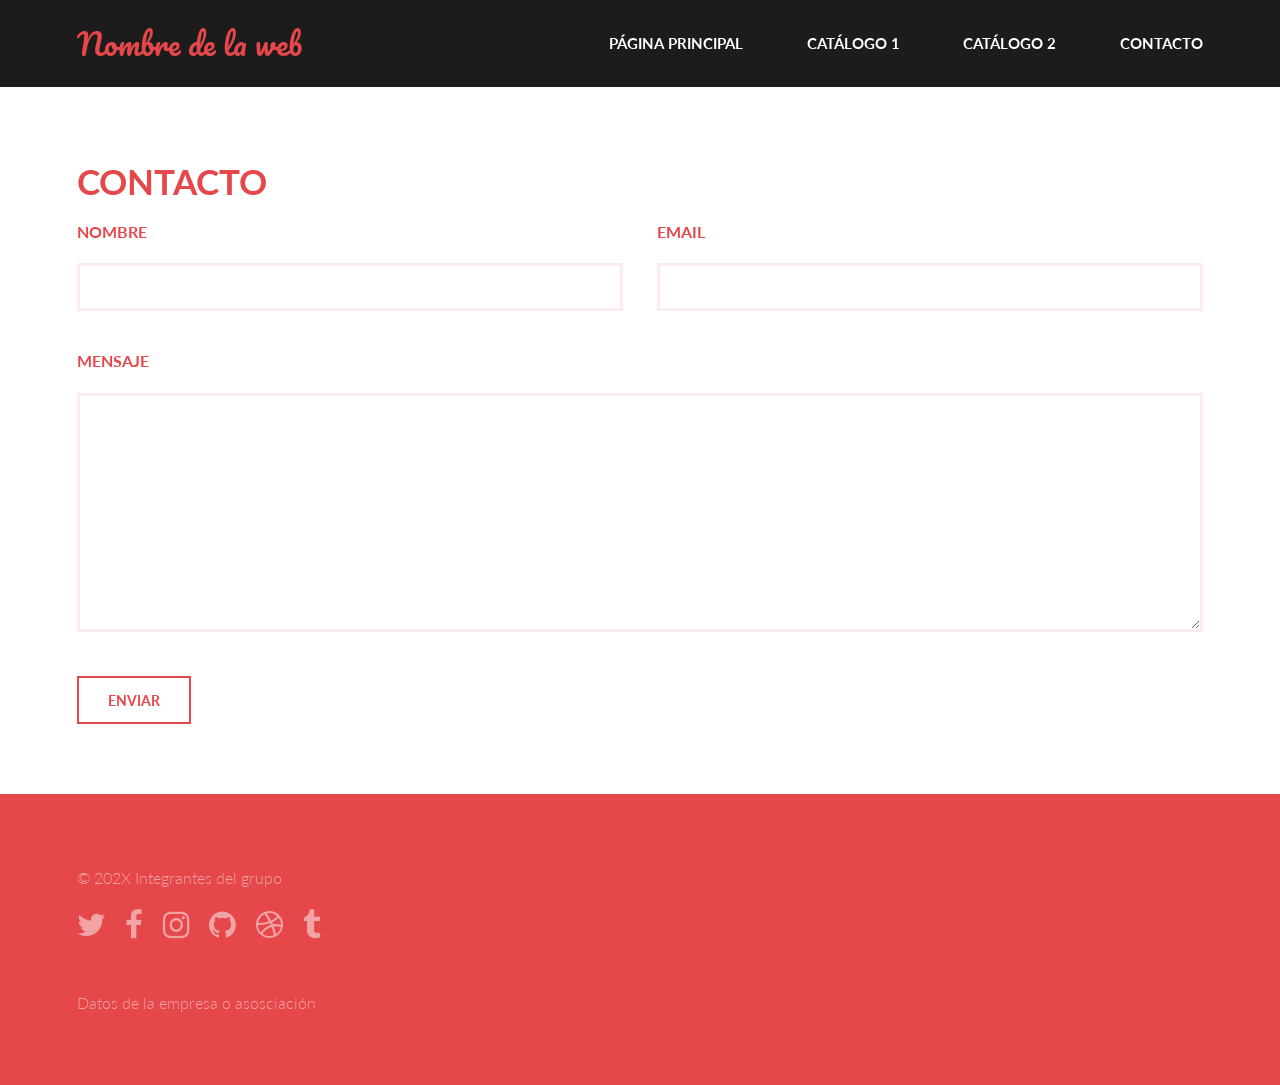
==== plantilla/web/contacto.html @ a1a3a69d "Estructura inicial del catálogo XML" ====
<!DOCTYPE HTML>
<!--
	Base de la plantilla creada por TEMPLATED y adapatada para la realización del
	Proyecto dirigido a la validación, formateo y transformación de documentos XML
-->
<html lang="es">
	<head>
		<title>UD6: Proyecto dirigido a la validación, formateo y transformación de documentos XML</title>
		<meta charset="utf-8" />
		<meta name="viewport" content="width=device-width, initial-scale=1, user-scalable=no" />
		<link rel="stylesheet" href="../assets/css/main.css" />
	</head>
	<body>

		<!-- Header -->
		<header id="header">
			<div class="inner">
				<a href="../index.html" class="logo">Nombre de la web</a>
				<nav id="nav">
					<a href="../index.html">Página Principal</a>
					<a href="catalogo_1.html">Catálogo 1</a>
					<a href="catalogo_2.html">Catálogo 2</a>
					<a href="#">Contacto</a>
				</nav>
			</div>
		</header>
		<a href="#menu" class="navPanelToggle"><span class="fa fa-bars"></span></a>

		<!-- Main -->
		<section id="main" >
			<div class="inner">
				<header>
					<h1>Contacto</h1>
				</header>
				<form method="post" action="#">
					<div class="field half first">
						<label for="name">Nombre</label>
						<input type="text" name="name" id="name" />
					</div>
					<div class="field half">
						<label for="email">Email</label>
						<input type="text" name="email" id="email" />
					</div>
					<div class="field">
						<label for="message">Mensaje</label>
						<textarea name="message" id="message" rows="6"></textarea>
					</div>
					<ul class="actions">
						<li><input type="submit" value="Enviar" class="alt" /></li>
					</ul>
				</form>
			</div>
		</section>

		<!-- Footer -->
		<footer id="footer">
			<div class="inner">
				<div class="copyright">
					&copy; 202X Integrantes del grupo
					<ul class="icons">
						<li><a href="#" class="icon fa-twitter"><span class="label">Twitter</span></a></li>
						<li><a href="#" class="icon fa-facebook"><span class="label">Facebook</span></a></li>
						<li><a href="#" class="icon fa-instagram"><span class="label">Instagram</span></a></li>
						<li><a href="#" class="icon fa-github"><span class="label">Github</span></a></li>
						<li><a href="#" class="icon fa-dribbble"><span class="label">Dribbble</span></a></li>
						<li><a href="#" class="icon fa-tumblr"><span class="label">Tumblr</span></a></li>
					</ul>
					Datos de la empresa o asosciación
				</div>
			</div>
		</footer>

		<!-- Scripts -->
		<script src="../assets/js/jquery.min.js"></script>
		<script src="../assets/js/skel.min.js"></script>
		<script src="../assets/js/util.js"></script>
		<script src="../assets/js/main.js"></script>

	</body>
</html>
---- plantilla/assets/css/main.css ----
@import url(font-awesome.min.css);
@import url("https://fonts.googleapis.com/css?family=Lato:300,400,700|Pacifico");

/*
	Introspect by TEMPLATED
	templated.co @templatedco
	Released for free under the Creative Commons Attribution 3.0 license (templated.co/license)
*/

/* Reset */

	html, body, div, span, applet, object, iframe, h1, h2, h3, h4, h5, h6, p, blockquote, pre, a, abbr, acronym, address, big, cite, code, del, dfn, em, img, ins, kbd, q, s, samp, small, strike, strong, sub, sup, tt, var, b, u, i, center, dl, dt, dd, ol, ul, li, fieldset, form, label, legend, table, caption, tbody, tfoot, thead, tr, th, td, article, aside, canvas, details, embed, figure, figcaption, footer, header, hgroup, menu, nav, output, ruby, section, summary, time, mark, audio, video {
		margin: 0;
		padding: 0;
		border: 0;
		font-size: 100%;
		font: inherit;
		vertical-align: baseline;
	}

	article, aside, details, figcaption, figure, footer, header, hgroup, menu, nav, section {
		display: block;
	}

	body {
		line-height: 1;
	}

	ol, ul {
		list-style: none;
	}

	blockquote, q {
		quotes: none;
	}

	blockquote:before, blockquote:after, q:before, q:after {
		content: '';
		content: none;
	}

	table {
		border-collapse: collapse;
		border-spacing: 0;
	}

	body {
		-webkit-text-size-adjust: none;
	}

/* Box Model */

	*, *:before, *:after {
		-moz-box-sizing: border-box;
		-webkit-box-sizing: border-box;
		box-sizing: border-box;
	}

/* Containers */

	.container {
		margin-left: auto;
		margin-right: auto;
	}

	.container.\31 25\25 {
		width: 100%;
		max-width: 100em;
		min-width: 80em;
	}

	.container.\37 5\25 {
		width: 60em;
	}

	.container.\35 0\25 {
		width: 40em;
	}

	.container.\32 5\25 {
		width: 20em;
	}

	.container {
		width: 80em;
	}

	@media screen and (max-width: 1680px) {

		.container.\31 25\25 {
			width: 100%;
			max-width: 100em;
			min-width: 80em;
		}

		.container.\37 5\25 {
			width: 60em;
		}

		.container.\35 0\25 {
			width: 40em;
		}

		.container.\32 5\25 {
			width: 20em;
		}

		.container {
			width: 80em;
		}

	}

	@media screen and (max-width: 1280px) {

		.container.\31 25\25 {
			width: 100%;
			max-width: 81.25em;
			min-width: 65em;
		}

		.container.\37 5\25 {
			width: 48.75em;
		}

		.container.\35 0\25 {
			width: 32.5em;
		}

		.container.\32 5\25 {
			width: 16.25em;
		}

		.container {
			width: 65em;
		}

	}

	@media screen and (max-width: 980px) {

		.container.\31 25\25 {
			width: 100%;
			max-width: 112.5%;
			min-width: 90%;
		}

		.container.\37 5\25 {
			width: 67.5%;
		}

		.container.\35 0\25 {
			width: 45%;
		}

		.container.\32 5\25 {
			width: 22.5%;
		}

		.container {
			width: 90%;
		}

	}

	@media screen and (max-width: 736px) {

		.container.\31 25\25 {
			width: 100%;
			max-width: 112.5%;
			min-width: 90%;
		}

		.container.\37 5\25 {
			width: 67.5%;
		}

		.container.\35 0\25 {
			width: 45%;
		}

		.container.\32 5\25 {
			width: 22.5%;
		}

		.container {
			width: 90% !important;
		}

	}

	@media screen and (max-width: 480px) {

		.container.\31 25\25 {
			width: 100%;
			max-width: 112.5%;
			min-width: 90%;
		}

		.container.\37 5\25 {
			width: 67.5%;
		}

		.container.\35 0\25 {
			width: 45%;
		}

		.container.\32 5\25 {
			width: 22.5%;
		}

		.container {
			width: 90% !important;
		}

	}

/* Grid */

	.row {
		border-bottom: solid 1px transparent;
		-moz-box-sizing: border-box;
		-webkit-box-sizing: border-box;
		box-sizing: border-box;
	}

	.row > * {
		float: left;
		-moz-box-sizing: border-box;
		-webkit-box-sizing: border-box;
		box-sizing: border-box;
	}

	.row:after, .row:before {
		content: '';
		display: block;
		clear: both;
		height: 0;
	}

	.row.uniform > * > :first-child {
		margin-top: 0;
	}

	.row.uniform > * > :last-child {
		margin-bottom: 0;
	}

	.row.\30 \25 > * {
		padding: 0 0 0 0em;
	}

	.row.\30 \25 {
		margin: 0 0 -1px 0em;
	}

	.row.uniform.\30 \25 > * {
		padding: 0em 0 0 0em;
	}

	.row.uniform.\30 \25 {
		margin: 0em 0 -1px 0em;
	}

	.row > * {
		padding: 0 0 0 2em;
	}

	.row {
		margin: 0 0 -1px -2em;
	}

	.row.uniform > * {
		padding: 2em 0 0 2em;
	}

	.row.uniform {
		margin: -2em 0 -1px -2em;
	}

	.row.\32 00\25 > * {
		padding: 0 0 0 4em;
	}

	.row.\32 00\25 {
		margin: 0 0 -1px -4em;
	}

	.row.uniform.\32 00\25 > * {
		padding: 4em 0 0 4em;
	}

	.row.uniform.\32 00\25 {
		margin: -4em 0 -1px -4em;
	}

	.row.\31 50\25 > * {
		padding: 0 0 0 3em;
	}

	.row.\31 50\25 {
		margin: 0 0 -1px -3em;
	}

	.row.uniform.\31 50\25 > * {
		padding: 3em 0 0 3em;
	}

	.row.uniform.\31 50\25 {
		margin: -3em 0 -1px -3em;
	}

	.row.\35 0\25 > * {
		padding: 0 0 0 1em;
	}

	.row.\35 0\25 {
		margin: 0 0 -1px -1em;
	}

	.row.uniform.\35 0\25 > * {
		padding: 1em 0 0 1em;
	}

	.row.uniform.\35 0\25 {
		margin: -1em 0 -1px -1em;
	}

	.row.\32 5\25 > * {
		padding: 0 0 0 0.5em;
	}

	.row.\32 5\25 {
		margin: 0 0 -1px -0.5em;
	}

	.row.uniform.\32 5\25 > * {
		padding: 0.5em 0 0 0.5em;
	}

	.row.uniform.\32 5\25 {
		margin: -0.5em 0 -1px -0.5em;
	}

	.\31 2u, .\31 2u\24 {
		width: 100%;
		clear: none;
		margin-left: 0;
	}

	.\31 1u, .\31 1u\24 {
		width: 91.6666666667%;
		clear: none;
		margin-left: 0;
	}

	.\31 0u, .\31 0u\24 {
		width: 83.3333333333%;
		clear: none;
		margin-left: 0;
	}

	.\39 u, .\39 u\24 {
		width: 75%;
		clear: none;
		margin-left: 0;
	}

	.\38 u, .\38 u\24 {
		width: 66.6666666667%;
		clear: none;
		margin-left: 0;
	}

	.\37 u, .\37 u\24 {
		width: 58.3333333333%;
		clear: none;
		margin-left: 0;
	}

	.\36 u, .\36 u\24 {
		width: 50%;
		clear: none;
		margin-left: 0;
	}

	.\35 u, .\35 u\24 {
		width: 41.6666666667%;
		clear: none;
		margin-left: 0;
	}

	.\34 u, .\34 u\24 {
		width: 33.3333333333%;
		clear: none;
		margin-left: 0;
	}

	.\33 u, .\33 u\24 {
		width: 25%;
		clear: none;
		margin-left: 0;
	}

	.\32 u, .\32 u\24 {
		width: 16.6666666667%;
		clear: none;
		margin-left: 0;
	}

	.\31 u, .\31 u\24 {
		width: 8.3333333333%;
		clear: none;
		margin-left: 0;
	}

	.\31 2u\24 + *,
	.\31 1u\24 + *,
	.\31 0u\24 + *,
	.\39 u\24 + *,
	.\38 u\24 + *,
	.\37 u\24 + *,
	.\36 u\24 + *,
	.\35 u\24 + *,
	.\34 u\24 + *,
	.\33 u\24 + *,
	.\32 u\24 + *,
	.\31 u\24 + * {
		clear: left;
	}

	.\-11u {
		margin-left: 91.66667%;
	}

	.\-10u {
		margin-left: 83.33333%;
	}

	.\-9u {
		margin-left: 75%;
	}

	.\-8u {
		margin-left: 66.66667%;
	}

	.\-7u {
		margin-left: 58.33333%;
	}

	.\-6u {
		margin-left: 50%;
	}

	.\-5u {
		margin-left: 41.66667%;
	}

	.\-4u {
		margin-left: 33.33333%;
	}

	.\-3u {
		margin-left: 25%;
	}

	.\-2u {
		margin-left: 16.66667%;
	}

	.\-1u {
		margin-left: 8.33333%;
	}

	@media screen and (max-width: 1680px) {

		.row > * {
			padding: 0 0 0 2em;
		}

		.row {
			margin: 0 0 -1px -2em;
		}

		.row.uniform > * {
			padding: 2em 0 0 2em;
		}

		.row.uniform {
			margin: -2em 0 -1px -2em;
		}

		.row.\32 00\25 > * {
			padding: 0 0 0 4em;
		}

		.row.\32 00\25 {
			margin: 0 0 -1px -4em;
		}

		.row.uniform.\32 00\25 > * {
			padding: 4em 0 0 4em;
		}

		.row.uniform.\32 00\25 {
			margin: -4em 0 -1px -4em;
		}

		.row.\31 50\25 > * {
			padding: 0 0 0 3em;
		}

		.row.\31 50\25 {
			margin: 0 0 -1px -3em;
		}

		.row.uniform.\31 50\25 > * {
			padding: 3em 0 0 3em;
		}

		.row.uniform.\31 50\25 {
			margin: -3em 0 -1px -3em;
		}

		.row.\35 0\25 > * {
			padding: 0 0 0 1em;
		}

		.row.\35 0\25 {
			margin: 0 0 -1px -1em;
		}

		.row.uniform.\35 0\25 > * {
			padding: 1em 0 0 1em;
		}

		.row.uniform.\35 0\25 {
			margin: -1em 0 -1px -1em;
		}

		.row.\32 5\25 > * {
			padding: 0 0 0 0.5em;
		}

		.row.\32 5\25 {
			margin: 0 0 -1px -0.5em;
		}

		.row.uniform.\32 5\25 > * {
			padding: 0.5em 0 0 0.5em;
		}

		.row.uniform.\32 5\25 {
			margin: -0.5em 0 -1px -0.5em;
		}

		.\31 2u\28xlarge\29, .\31 2u\24\28xlarge\29 {
			width: 100%;
			clear: none;
			margin-left: 0;
		}

		.\31 1u\28xlarge\29, .\31 1u\24\28xlarge\29 {
			width: 91.6666666667%;
			clear: none;
			margin-left: 0;
		}

		.\31 0u\28xlarge\29, .\31 0u\24\28xlarge\29 {
			width: 83.3333333333%;
			clear: none;
			margin-left: 0;
		}

		.\39 u\28xlarge\29, .\39 u\24\28xlarge\29 {
			width: 75%;
			clear: none;
			margin-left: 0;
		}

		.\38 u\28xlarge\29, .\38 u\24\28xlarge\29 {
			width: 66.6666666667%;
			clear: none;
			margin-left: 0;
		}

		.\37 u\28xlarge\29, .\37 u\24\28xlarge\29 {
			width: 58.3333333333%;
			clear: none;
			margin-left: 0;
		}

		.\36 u\28xlarge\29, .\36 u\24\28xlarge\29 {
			width: 50%;
			clear: none;
			margin-left: 0;
		}

		.\35 u\28xlarge\29, .\35 u\24\28xlarge\29 {
			width: 41.6666666667%;
			clear: none;
			margin-left: 0;
		}

		.\34 u\28xlarge\29, .\34 u\24\28xlarge\29 {
			width: 33.3333333333%;
			clear: none;
			margin-left: 0;
		}

		.\33 u\28xlarge\29, .\33 u\24\28xlarge\29 {
			width: 25%;
			clear: none;
			margin-left: 0;
		}

		.\32 u\28xlarge\29, .\32 u\24\28xlarge\29 {
			width: 16.6666666667%;
			clear: none;
			margin-left: 0;
		}

		.\31 u\28xlarge\29, .\31 u\24\28xlarge\29 {
			width: 8.3333333333%;
			clear: none;
			margin-left: 0;
		}

		.\31 2u\24\28xlarge\29 + *,
		.\31 1u\24\28xlarge\29 + *,
		.\31 0u\24\28xlarge\29 + *,
		.\39 u\24\28xlarge\29 + *,
		.\38 u\24\28xlarge\29 + *,
		.\37 u\24\28xlarge\29 + *,
		.\36 u\24\28xlarge\29 + *,
		.\35 u\24\28xlarge\29 + *,
		.\34 u\24\28xlarge\29 + *,
		.\33 u\24\28xlarge\29 + *,
		.\32 u\24\28xlarge\29 + *,
		.\31 u\24\28xlarge\29 + * {
			clear: left;
		}

		.\-11u\28xlarge\29 {
			margin-left: 91.66667%;
		}

		.\-10u\28xlarge\29 {
			margin-left: 83.33333%;
		}

		.\-9u\28xlarge\29 {
			margin-left: 75%;
		}

		.\-8u\28xlarge\29 {
			margin-left: 66.66667%;
		}

		.\-7u\28xlarge\29 {
			margin-left: 58.33333%;
		}

		.\-6u\28xlarge\29 {
			margin-left: 50%;
		}

		.\-5u\28xlarge\29 {
			margin-left: 41.66667%;
		}

		.\-4u\28xlarge\29 {
			margin-left: 33.33333%;
		}

		.\-3u\28xlarge\29 {
			margin-left: 25%;
		}

		.\-2u\28xlarge\29 {
			margin-left: 16.66667%;
		}

		.\-1u\28xlarge\29 {
			margin-left: 8.33333%;
		}

	}

	@media screen and (max-width: 1280px) {

		.row > * {
			padding: 0 0 0 1.5em;
		}

		.row {
			margin: 0 0 -1px -1.5em;
		}

		.row.uniform > * {
			padding: 1.5em 0 0 1.5em;
		}

		.row.uniform {
			margin: -1.5em 0 -1px -1.5em;
		}

		.row.\32 00\25 > * {
			padding: 0 0 0 3em;
		}

		.row.\32 00\25 {
			margin: 0 0 -1px -3em;
		}

		.row.uniform.\32 00\25 > * {
			padding: 3em 0 0 3em;
		}

		.row.uniform.\32 00\25 {
			margin: -3em 0 -1px -3em;
		}

		.row.\31 50\25 > * {
			padding: 0 0 0 2.25em;
		}

		.row.\31 50\25 {
			margin: 0 0 -1px -2.25em;
		}

		.row.uniform.\31 50\25 > * {
			padding: 2.25em 0 0 2.25em;
		}

		.row.uniform.\31 50\25 {
			margin: -2.25em 0 -1px -2.25em;
		}

		.row.\35 0\25 > * {
			padding: 0 0 0 0.75em;
		}

		.row.\35 0\25 {
			margin: 0 0 -1px -0.75em;
		}

		.row.uniform.\35 0\25 > * {
			padding: 0.75em 0 0 0.75em;
		}

		.row.uniform.\35 0\25 {
			margin: -0.75em 0 -1px -0.75em;
		}

		.row.\32 5\25 > * {
			padding: 0 0 0 0.375em;
		}

		.row.\32 5\25 {
			margin: 0 0 -1px -0.375em;
		}

		.row.uniform.\32 5\25 > * {
			padding: 0.375em 0 0 0.375em;
		}

		.row.uniform.\32 5\25 {
			margin: -0.375em 0 -1px -0.375em;
		}

		.\31 2u\28large\29, .\31 2u\24\28large\29 {
			width: 100%;
			clear: none;
			margin-left: 0;
		}

		.\31 1u\28large\29, .\31 1u\24\28large\29 {
			width: 91.6666666667%;
			clear: none;
			margin-left: 0;
		}

		.\31 0u\28large\29, .\31 0u\24\28large\29 {
			width: 83.3333333333%;
			clear: none;
			margin-left: 0;
		}

		.\39 u\28large\29, .\39 u\24\28large\29 {
			width: 75%;
			clear: none;
			margin-left: 0;
		}

		.\38 u\28large\29, .\38 u\24\28large\29 {
			width: 66.6666666667%;
			clear: none;
			margin-left: 0;
		}

		.\37 u\28large\29, .\37 u\24\28large\29 {
			width: 58.3333333333%;
			clear: none;
			margin-left: 0;
		}

		.\36 u\28large\29, .\36 u\24\28large\29 {
			width: 50%;
			clear: none;
			margin-left: 0;
		}

		.\35 u\28large\29, .\35 u\24\28large\29 {
			width: 41.6666666667%;
			clear: none;
			margin-left: 0;
		}

		.\34 u\28large\29, .\34 u\24\28large\29 {
			width: 33.3333333333%;
			clear: none;
			margin-left: 0;
		}

		.\33 u\28large\29, .\33 u\24\28large\29 {
			width: 25%;
			clear: none;
			margin-left: 0;
		}

		.\32 u\28large\29, .\32 u\24\28large\29 {
			width: 16.6666666667%;
			clear: none;
			margin-left: 0;
		}

		.\31 u\28large\29, .\31 u\24\28large\29 {
			width: 8.3333333333%;
			clear: none;
			margin-left: 0;
		}

		.\31 2u\24\28large\29 + *,
		.\31 1u\24\28large\29 + *,
		.\31 0u\24\28large\29 + *,
		.\39 u\24\28large\29 + *,
		.\38 u\24\28large\29 + *,
		.\37 u\24\28large\29 + *,
		.\36 u\24\28large\29 + *,
		.\35 u\24\28large\29 + *,
		.\34 u\24\28large\29 + *,
		.\33 u\24\28large\29 + *,
		.\32 u\24\28large\29 + *,
		.\31 u\24\28large\29 + * {
			clear: left;
		}

		.\-11u\28large\29 {
			margin-left: 91.66667%;
		}

		.\-10u\28large\29 {
			margin-left: 83.33333%;
		}

		.\-9u\28large\29 {
			margin-left: 75%;
		}

		.\-8u\28large\29 {
			margin-left: 66.66667%;
		}

		.\-7u\28large\29 {
			margin-left: 58.33333%;
		}

		.\-6u\28large\29 {
			margin-left: 50%;
		}

		.\-5u\28large\29 {
			margin-left: 41.66667%;
		}

		.\-4u\28large\29 {
			margin-left: 33.33333%;
		}

		.\-3u\28large\29 {
			margin-left: 25%;
		}

		.\-2u\28large\29 {
			margin-left: 16.66667%;
		}

		.\-1u\28large\29 {
			margin-left: 8.33333%;
		}

	}

	@media screen and (max-width: 980px) {

		.row > * {
			padding: 0 0 0 1.5em;
		}

		.row {
			margin: 0 0 -1px -1.5em;
		}

		.row.uniform > * {
			padding: 1.5em 0 0 1.5em;
		}

		.row.uniform {
			margin: -1.5em 0 -1px -1.5em;
		}

		.row.\32 00\25 > * {
			padding: 0 0 0 3em;
		}

		.row.\32 00\25 {
			margin: 0 0 -1px -3em;
		}

		.row.uniform.\32 00\25 > * {
			padding: 3em 0 0 3em;
		}

		.row.uniform.\32 00\25 {
			margin: -3em 0 -1px -3em;
		}

		.row.\31 50\25 > * {
			padding: 0 0 0 2.25em;
		}

		.row.\31 50\25 {
			margin: 0 0 -1px -2.25em;
		}

		.row.uniform.\31 50\25 > * {
			padding: 2.25em 0 0 2.25em;
		}

		.row.uniform.\31 50\25 {
			margin: -2.25em 0 -1px -2.25em;
		}

		.row.\35 0\25 > * {
			padding: 0 0 0 0.75em;
		}

		.row.\35 0\25 {
			margin: 0 0 -1px -0.75em;
		}

		.row.uniform.\35 0\25 > * {
			padding: 0.75em 0 0 0.75em;
		}

		.row.uniform.\35 0\25 {
			margin: -0.75em 0 -1px -0.75em;
		}

		.row.\32 5\25 > * {
			padding: 0 0 0 0.375em;
		}

		.row.\32 5\25 {
			margin: 0 0 -1px -0.375em;
		}

		.row.uniform.\32 5\25 > * {
			padding: 0.375em 0 0 0.375em;
		}

		.row.uniform.\32 5\25 {
			margin: -0.375em 0 -1px -0.375em;
		}

		.\31 2u\28medium\29, .\31 2u\24\28medium\29 {
			width: 100%;
			clear: none;
			margin-left: 0;
		}

		.\31 1u\28medium\29, .\31 1u\24\28medium\29 {
			width: 91.6666666667%;
			clear: none;
			margin-left: 0;
		}

		.\31 0u\28medium\29, .\31 0u\24\28medium\29 {
			width: 83.3333333333%;
			clear: none;
			margin-left: 0;
		}

		.\39 u\28medium\29, .\39 u\24\28medium\29 {
			width: 75%;
			clear: none;
			margin-left: 0;
		}

		.\38 u\28medium\29, .\38 u\24\28medium\29 {
			width: 66.6666666667%;
			clear: none;
			margin-left: 0;
		}

		.\37 u\28medium\29, .\37 u\24\28medium\29 {
			width: 58.3333333333%;
			clear: none;
			margin-left: 0;
		}

		.\36 u\28medium\29, .\36 u\24\28medium\29 {
			width: 50%;
			clear: none;
			margin-left: 0;
		}

		.\35 u\28medium\29, .\35 u\24\28medium\29 {
			width: 41.6666666667%;
			clear: none;
			margin-left: 0;
		}

		.\34 u\28medium\29, .\34 u\24\28medium\29 {
			width: 33.3333333333%;
			clear: none;
			margin-left: 0;
		}

		.\33 u\28medium\29, .\33 u\24\28medium\29 {
			width: 25%;
			clear: none;
			margin-left: 0;
		}

		.\32 u\28medium\29, .\32 u\24\28medium\29 {
			width: 16.6666666667%;
			clear: none;
			margin-left: 0;
		}

		.\31 u\28medium\29, .\31 u\24\28medium\29 {
			width: 8.3333333333%;
			clear: none;
			margin-left: 0;
		}

		.\31 2u\24\28medium\29 + *,
		.\31 1u\24\28medium\29 + *,
		.\31 0u\24\28medium\29 + *,
		.\39 u\24\28medium\29 + *,
		.\38 u\24\28medium\29 + *,
		.\37 u\24\28medium\29 + *,
		.\36 u\24\28medium\29 + *,
		.\35 u\24\28medium\29 + *,
		.\34 u\24\28medium\29 + *,
		.\33 u\24\28medium\29 + *,
		.\32 u\24\28medium\29 + *,
		.\31 u\24\28medium\29 + * {
			clear: left;
		}

		.\-11u\28medium\29 {
			margin-left: 91.66667%;
		}

		.\-10u\28medium\29 {
			margin-left: 83.33333%;
		}

		.\-9u\28medium\29 {
			margin-left: 75%;
		}

		.\-8u\28medium\29 {
			margin-left: 66.66667%;
		}

		.\-7u\28medium\29 {
			margin-left: 58.33333%;
		}

		.\-6u\28medium\29 {
			margin-left: 50%;
		}

		.\-5u\28medium\29 {
			margin-left: 41.66667%;
		}

		.\-4u\28medium\29 {
			margin-left: 33.33333%;
		}

		.\-3u\28medium\29 {
			margin-left: 25%;
		}

		.\-2u\28medium\29 {
			margin-left: 16.66667%;
		}

		.\-1u\28medium\29 {
			margin-left: 8.33333%;
		}

	}

	@media screen and (max-width: 736px) {

		.row > * {
			padding: 0 0 0 1.25em;
		}

		.row {
			margin: 0 0 -1px -1.25em;
		}

		.row.uniform > * {
			padding: 1.25em 0 0 1.25em;
		}

		.row.uniform {
			margin: -1.25em 0 -1px -1.25em;
		}

		.row.\32 00\25 > * {
			padding: 0 0 0 2.5em;
		}

		.row.\32 00\25 {
			margin: 0 0 -1px -2.5em;
		}

		.row.uniform.\32 00\25 > * {
			padding: 2.5em 0 0 2.5em;
		}

		.row.uniform.\32 00\25 {
			margin: -2.5em 0 -1px -2.5em;
		}

		.row.\31 50\25 > * {
			padding: 0 0 0 1.875em;
		}

		.row.\31 50\25 {
			margin: 0 0 -1px -1.875em;
		}

		.row.uniform.\31 50\25 > * {
			padding: 1.875em 0 0 1.875em;
		}

		.row.uniform.\31 50\25 {
			margin: -1.875em 0 -1px -1.875em;
		}

		.row.\35 0\25 > * {
			padding: 0 0 0 0.625em;
		}

		.row.\35 0\25 {
			margin: 0 0 -1px -0.625em;
		}

		.row.uniform.\35 0\25 > * {
			padding: 0.625em 0 0 0.625em;
		}

		.row.uniform.\35 0\25 {
			margin: -0.625em 0 -1px -0.625em;
		}

		.row.\32 5\25 > * {
			padding: 0 0 0 0.3125em;
		}

		.row.\32 5\25 {
			margin: 0 0 -1px -0.3125em;
		}

		.row.uniform.\32 5\25 > * {
			padding: 0.3125em 0 0 0.3125em;
		}

		.row.uniform.\32 5\25 {
			margin: -0.3125em 0 -1px -0.3125em;
		}

		.\31 2u\28small\29, .\31 2u\24\28small\29 {
			width: 100%;
			clear: none;
			margin-left: 0;
		}

		.\31 1u\28small\29, .\31 1u\24\28small\29 {
			width: 91.6666666667%;
			clear: none;
			margin-left: 0;
		}

		.\31 0u\28small\29, .\31 0u\24\28small\29 {
			width: 83.3333333333%;
			clear: none;
			margin-left: 0;
		}

		.\39 u\28small\29, .\39 u\24\28small\29 {
			width: 75%;
			clear: none;
			margin-left: 0;
		}

		.\38 u\28small\29, .\38 u\24\28small\29 {
			width: 66.6666666667%;
			clear: none;
			margin-left: 0;
		}

		.\37 u\28small\29, .\37 u\24\28small\29 {
			width: 58.3333333333%;
			clear: none;
			margin-left: 0;
		}

		.\36 u\28small\29, .\36 u\24\28small\29 {
			width: 50%;
			clear: none;
			margin-left: 0;
		}

		.\35 u\28small\29, .\35 u\24\28small\29 {
			width: 41.6666666667%;
			clear: none;
			margin-left: 0;
		}

		.\34 u\28small\29, .\34 u\24\28small\29 {
			width: 33.3333333333%;
			clear: none;
			margin-left: 0;
		}

		.\33 u\28small\29, .\33 u\24\28small\29 {
			width: 25%;
			clear: none;
			margin-left: 0;
		}

		.\32 u\28small\29, .\32 u\24\28small\29 {
			width: 16.6666666667%;
			clear: none;
			margin-left: 0;
		}

		.\31 u\28small\29, .\31 u\24\28small\29 {
			width: 8.3333333333%;
			clear: none;
			margin-left: 0;
		}

		.\31 2u\24\28small\29 + *,
		.\31 1u\24\28small\29 + *,
		.\31 0u\24\28small\29 + *,
		.\39 u\24\28small\29 + *,
		.\38 u\24\28small\29 + *,
		.\37 u\24\28small\29 + *,
		.\36 u\24\28small\29 + *,
		.\35 u\24\28small\29 + *,
		.\34 u\24\28small\29 + *,
		.\33 u\24\28small\29 + *,
		.\32 u\24\28small\29 + *,
		.\31 u\24\28small\29 + * {
			clear: left;
		}

		.\-11u\28small\29 {
			margin-left: 91.66667%;
		}

		.\-10u\28small\29 {
			margin-left: 83.33333%;
		}

		.\-9u\28small\29 {
			margin-left: 75%;
		}

		.\-8u\28small\29 {
			margin-left: 66.66667%;
		}

		.\-7u\28small\29 {
			margin-left: 58.33333%;
		}

		.\-6u\28small\29 {
			margin-left: 50%;
		}

		.\-5u\28small\29 {
			margin-left: 41.66667%;
		}

		.\-4u\28small\29 {
			margin-left: 33.33333%;
		}

		.\-3u\28small\29 {
			margin-left: 25%;
		}

		.\-2u\28small\29 {
			margin-left: 16.66667%;
		}

		.\-1u\28small\29 {
			margin-left: 8.33333%;
		}

	}

	@media screen and (max-width: 480px) {

		.row > * {
			padding: 0 0 0 1.25em;
		}

		.row {
			margin: 0 0 -1px -1.25em;
		}

		.row.uniform > * {
			padding: 1.25em 0 0 1.25em;
		}

		.row.uniform {
			margin: -1.25em 0 -1px -1.25em;
		}

		.row.\32 00\25 > * {
			padding: 0 0 0 2.5em;
		}

		.row.\32 00\25 {
			margin: 0 0 -1px -2.5em;
		}

		.row.uniform.\32 00\25 > * {
			padding: 2.5em 0 0 2.5em;
		}

		.row.uniform.\32 00\25 {
			margin: -2.5em 0 -1px -2.5em;
		}

		.row.\31 50\25 > * {
			padding: 0 0 0 1.875em;
		}

		.row.\31 50\25 {
			margin: 0 0 -1px -1.875em;
		}

		.row.uniform.\31 50\25 > * {
			padding: 1.875em 0 0 1.875em;
		}

		.row.uniform.\31 50\25 {
			margin: -1.875em 0 -1px -1.875em;
		}

		.row.\35 0\25 > * {
			padding: 0 0 0 0.625em;
		}

		.row.\35 0\25 {
			margin: 0 0 -1px -0.625em;
		}

		.row.uniform.\35 0\25 > * {
			padding: 0.625em 0 0 0.625em;
		}

		.row.uniform.\35 0\25 {
			margin: -0.625em 0 -1px -0.625em;
		}

		.row.\32 5\25 > * {
			padding: 0 0 0 0.3125em;
		}

		.row.\32 5\25 {
			margin: 0 0 -1px -0.3125em;
		}

		.row.uniform.\32 5\25 > * {
			padding: 0.3125em 0 0 0.3125em;
		}

		.row.uniform.\32 5\25 {
			margin: -0.3125em 0 -1px -0.3125em;
		}

		.\31 2u\28xsmall\29, .\31 2u\24\28xsmall\29 {
			width: 100%;
			clear: none;
			margin-left: 0;
		}

		.\31 1u\28xsmall\29, .\31 1u\24\28xsmall\29 {
			width: 91.6666666667%;
			clear: none;
			margin-left: 0;
		}

		.\31 0u\28xsmall\29, .\31 0u\24\28xsmall\29 {
			width: 83.3333333333%;
			clear: none;
			margin-left: 0;
		}

		.\39 u\28xsmall\29, .\39 u\24\28xsmall\29 {
			width: 75%;
			clear: none;
			margin-left: 0;
		}

		.\38 u\28xsmall\29, .\38 u\24\28xsmall\29 {
			width: 66.6666666667%;
			clear: none;
			margin-left: 0;
		}

		.\37 u\28xsmall\29, .\37 u\24\28xsmall\29 {
			width: 58.3333333333%;
			clear: none;
			margin-left: 0;
		}

		.\36 u\28xsmall\29, .\36 u\24\28xsmall\29 {
			width: 50%;
			clear: none;
			margin-left: 0;
		}

		.\35 u\28xsmall\29, .\35 u\24\28xsmall\29 {
			width: 41.6666666667%;
			clear: none;
			margin-left: 0;
		}

		.\34 u\28xsmall\29, .\34 u\24\28xsmall\29 {
			width: 33.3333333333%;
			clear: none;
			margin-left: 0;
		}

		.\33 u\28xsmall\29, .\33 u\24\28xsmall\29 {
			width: 25%;
			clear: none;
			margin-left: 0;
		}

		.\32 u\28xsmall\29, .\32 u\24\28xsmall\29 {
			width: 16.6666666667%;
			clear: none;
			margin-left: 0;
		}

		.\31 u\28xsmall\29, .\31 u\24\28xsmall\29 {
			width: 8.3333333333%;
			clear: none;
			margin-left: 0;
		}

		.\31 2u\24\28xsmall\29 + *,
		.\31 1u\24\28xsmall\29 + *,
		.\31 0u\24\28xsmall\29 + *,
		.\39 u\24\28xsmall\29 + *,
		.\38 u\24\28xsmall\29 + *,
		.\37 u\24\28xsmall\29 + *,
		.\36 u\24\28xsmall\29 + *,
		.\35 u\24\28xsmall\29 + *,
		.\34 u\24\28xsmall\29 + *,
		.\33 u\24\28xsmall\29 + *,
		.\32 u\24\28xsmall\29 + *,
		.\31 u\24\28xsmall\29 + * {
			clear: left;
		}

		.\-11u\28xsmall\29 {
			margin-left: 91.66667%;
		}

		.\-10u\28xsmall\29 {
			margin-left: 83.33333%;
		}

		.\-9u\28xsmall\29 {
			margin-left: 75%;
		}

		.\-8u\28xsmall\29 {
			margin-left: 66.66667%;
		}

		.\-7u\28xsmall\29 {
			margin-left: 58.33333%;
		}

		.\-6u\28xsmall\29 {
			margin-left: 50%;
		}

		.\-5u\28xsmall\29 {
			margin-left: 41.66667%;
		}

		.\-4u\28xsmall\29 {
			margin-left: 33.33333%;
		}

		.\-3u\28xsmall\29 {
			margin-left: 25%;
		}

		.\-2u\28xsmall\29 {
			margin-left: 16.66667%;
		}

		.\-1u\28xsmall\29 {
			margin-left: 8.33333%;
		}

	}

/* Basic */

	@-ms-viewport {
		width: device-width;
	}

	body {
		-ms-overflow-style: scrollbar;
	}

	@media screen and (max-width: 480px) {

		html, body {
			min-width: 320px;
		}

	}

	body {
		background: #fff;
	}

		body.is-loading *, body.is-loading *:before, body.is-loading *:after {
			-moz-animation: none !important;
			-webkit-animation: none !important;
			-ms-animation: none !important;
			animation: none !important;
			-moz-transition: none !important;
			-webkit-transition: none !important;
			-ms-transition: none !important;
			transition: none !important;
		}

/* Type */

	body {
		background-color: #fff;
		color: #111111;
	}

	body, input, select, textarea {
		font-family: "Lato", sans-serif;
		font-size: 15pt;
		font-weight: 300;
		line-height: 2;
	}

		@media screen and (max-width: 1680px) {

			body, input, select, textarea {
				font-size: 13pt;
			}

		}

		@media screen and (max-width: 1280px) {

			body, input, select, textarea {
				font-size: 13pt;
			}

		}

		@media screen and (max-width: 980px) {

			body, input, select, textarea {
				font-size: 12pt;
			}

		}

		@media screen and (max-width: 736px) {

			body, input, select, textarea {
				font-size: 12pt;
			}

		}

		@media screen and (max-width: 480px) {

			body, input, select, textarea {
				font-size: 12pt;
			}

		}

	a {
		-moz-transition: color 0.2s ease-in-out;
		-webkit-transition: color 0.2s ease-in-out;
		-ms-transition: color 0.2s ease-in-out;
		transition: color 0.2s ease-in-out;
		text-decoration: none;
	}

		a:hover {
			text-decoration: underline;
		}

	strong, b {
		font-weight: 700;
	}

	em, i {
		font-style: italic;
	}

	p {
		margin: 0 0 2em 0;
	}

	h1, h2, h3, h4, h5, h6 {
		font-weight: 700;
		line-height: 1.5;
		margin: 0 0 1em 0;
		text-transform: uppercase;
	}

		h1 a, h2 a, h3 a, h4 a, h5 a, h6 a {
			color: inherit;
			text-decoration: none;
		}

	h1 {
		font-size: 2em;
		margin: 0 0 0.25em 0;
	}

	h2 {
		font-size: 1.75em;
	}

	h3 {
		font-size: 1.35em;
	}

	h4 {
		font-size: 1.1em;
	}

	h5 {
		font-size: 0.9em;
	}

	h6 {
		font-size: 0.7em;
	}

	@media screen and (max-width: 736px) {

		h1 {
			font-size: 1.5em;
		}

		h2 {
			font-size: 1.25em;
		}

		h3 {
			font-size: 1.1em;
		}

	}

	sub {
		font-size: 0.8em;
		position: relative;
		top: 0.5em;
	}

	sup {
		font-size: 0.8em;
		position: relative;
		top: -0.5em;
	}

	blockquote {
		border-left: solid 4px;
		font-style: italic;
		margin: 0 0 2em 0;
		padding: 0.5em 0 0.5em 2em;
	}

	code {
		border-radius: 0;
		border: solid 1px;
		font-family: "Courier New", monospace;
		font-size: 0.9em;
		margin: 0 0.25em;
		padding: 0.25em 0.65em;
	}

	pre {
		-webkit-overflow-scrolling: touch;
		font-family: "Courier New", monospace;
		font-size: 0.9em;
		margin: 0 0 2em 0;
	}

		pre code {
			display: block;
			line-height: 1.75;
			padding: 1em 1.5em;
			overflow-x: auto;
		}

	hr {
		border: 0;
		border-bottom: solid 1px;
		margin: 2em 0;
	}

		hr.major {
			margin: 3em 0;
		}

	.align-left {
		text-align: left;
	}

	.align-center {
		text-align: center;
	}

	.align-right {
		text-align: right;
	}

	input, select, textarea {
		color: #e5474b;
	}

	a {
		color: #e5474b;
	}

	strong, b {
		color: #e5474b;
	}

	h1, h2, h3, h4, h5, h6 {
		color: #e5474b;
	}

	blockquote {
		border-left-color: #e5474b;
	}

	code {
		background: none;
		border-color: #e5474b;
	}

	hr {
		border-bottom-color: #e5474b;
	}

/* Box */

	.box {
		border-radius: 0;
		border: solid 1px;
		margin:1em;
		padding: 1.5em;
		width:30%;
		display:inline-block;
	}

		.box > :last-child,
		.box > :last-child > :last-child,
		.box > :last-child > :last-child > :last-child {
			margin-bottom: 0;
		}

		.box.alt {
			border: 0;
			border-radius: 0;
			padding: 0;
		}

	.box {
		border-color: #e5474b;
	}
	.box h3{
		text-align:center;
	}
/* Button */

	input[type="submit"],
	input[type="reset"],
	input[type="button"],
	button,
	.button {
		-moz-appearance: none;
		-webkit-appearance: none;
		-ms-appearance: none;
		appearance: none;
		-moz-transition: background-color 0.2s ease-in-out, color 0.2s ease-in-out;
		-webkit-transition: background-color 0.2s ease-in-out, color 0.2s ease-in-out;
		-ms-transition: background-color 0.2s ease-in-out, color 0.2s ease-in-out;
		transition: background-color 0.2s ease-in-out, color 0.2s ease-in-out;
		border-radius: 0;
		border: 0;
		cursor: pointer;
		display: inline-block;
		font-size: .8em;
		font-weight: 700;
		height: 3.5em;
		line-height: 3.65em;
		padding: 0 2.25em;
		text-align: center;
		text-decoration: none;
		text-transform: uppercase;
		white-space: nowrap;
	}

		input[type="submit"]:hover,
		input[type="reset"]:hover,
		input[type="button"]:hover,
		button:hover,
		.button:hover {
			text-decoration: none;
		}

		input[type="submit"].icon,
		input[type="reset"].icon,
		input[type="button"].icon,
		button.icon,
		.button.icon {
			padding-left: 1.35em;
		}

			input[type="submit"].icon:before,
			input[type="reset"].icon:before,
			input[type="button"].icon:before,
			button.icon:before,
			.button.icon:before {
				margin-right: 0.5em;
			}

		input[type="submit"].fit,
		input[type="reset"].fit,
		input[type="button"].fit,
		button.fit,
		.button.fit {
			display: block;
			margin: 0 0 1em 0;
			width: 100%;
		}

		input[type="submit"].small,
		input[type="reset"].small,
		input[type="button"].small,
		button.small,
		.button.small {
			font-size: 0.8em;
		}

		input[type="submit"].big,
		input[type="reset"].big,
		input[type="button"].big,
		button.big,
		.button.big {
			font-size: 1.35em;
		}

		input[type="submit"].disabled, input[type="submit"]:disabled,
		input[type="reset"].disabled,
		input[type="reset"]:disabled,
		input[type="button"].disabled,
		input[type="button"]:disabled,
		button.disabled,
		button:disabled,
		.button.disabled,
		.button:disabled {
			-moz-pointer-events: none;
			-webkit-pointer-events: none;
			-ms-pointer-events: none;
			pointer-events: none;
			opacity: 0.25;
		}

	input[type="submit"],
	input[type="reset"],
	input[type="button"],
	button,
	.button {
		background-color: #5a5a5a;
		color: #ffffff !important;
	}

		input[type="submit"]:hover,
		input[type="reset"]:hover,
		input[type="button"]:hover,
		button:hover,
		.button:hover {
			background-color: #676767;
		}

		input[type="submit"]:active,
		input[type="reset"]:active,
		input[type="button"]:active,
		button:active,
		.button:active {
			background-color: #4d4d4d;
		}

		input[type="submit"].alt,
		input[type="reset"].alt,
		input[type="button"].alt,
		button.alt,
		.button.alt {
			background-color: transparent;
			box-shadow: inset 0 0 0 2px #e5474b;
			color: #e5474b !important;
		}

			input[type="submit"].alt:hover,
			input[type="reset"].alt:hover,
			input[type="button"].alt:hover,
			button.alt:hover,
			.button.alt:hover {
				background: #fceced;
			}

			input[type="submit"].alt:active,
			input[type="reset"].alt:active,
			input[type="button"].alt:active,
			button.alt:active,
			.button.alt:active {
				background-color: #f9dadb;
			}

			input[type="submit"].alt.icon:before,
			input[type="reset"].alt.icon:before,
			input[type="button"].alt.icon:before,
			button.alt.icon:before,
			.button.alt.icon:before {
				color: #717171;
			}

		input[type="submit"].special,
		input[type="reset"].special,
		input[type="button"].special,
		button.special,
		.button.special {
			background-color: #e5474b;
			color: #ffffff !important;
		}

			input[type="submit"].special:hover,
			input[type="reset"].special:hover,
			input[type="button"].special:hover,
			button.special:hover,
			.button.special:hover {
				background-color: #e85d61;
			}

			input[type="submit"].special:active,
			input[type="reset"].special:active,
			input[type="button"].special:active,
			button.special:active,
			.button.special:active {
				background-color: #e23135;
			}

/* Form */

	form {
		margin: 0 0 2em 0;
	}

		form .field {
			margin: 0 0 2em 0;
		}

			form .field.half {
				width: 50%;
				float: left;
				padding: 0 0 0 1em;
			}

				form .field.half.first {
					padding: 0 1em 0 0;
				}

		form > .actions {
			margin: 2.5em 0 0 0 !important;
		}
		@media screen and (max-width: 1324px) {
			
		.box{
				width:45%;
			}	
		
		
		}
		@media screen and (max-width: 936px) {

			form .field {
				margin: 0 0 1.5em 0;
			}

				form .field.half {
					padding: 0 0 0 0.75em;
				}

					form .field.half.first {
						padding: 0 0.75em 0 0;
					}

			form > .actions {
				margin: 2em 0 0 0 !important;
			}
			
			.box{
				width:90%;
			}

		}

		@media screen and (max-width: 480px) {

			form .field.half {
				width: 100%;
				float: none;
				padding: 0;
			}

				form .field.half.first {
					padding: 0;
				}
			

		}

	label {
		display: block;
		font-size: 0.9em;
		text-transform: uppercase;
		font-weight: 700;
		margin: 0 0 1em 0;
	}

	input[type="text"],
	input[type="password"],
	input[type="email"],
	select,
	textarea {
		-moz-appearance: none;
		-webkit-appearance: none;
		-ms-appearance: none;
		appearance: none;
		border-radius: 0;
		border: none;
		border: solid 3px;
		color: inherit;
		display: block;
		outline: 0;
		padding: 0 1em;
		text-decoration: none;
		width: 100%;
	}

		input[type="text"]:invalid,
		input[type="password"]:invalid,
		input[type="email"]:invalid,
		select:invalid,
		textarea:invalid {
			box-shadow: none;
		}

	.select-wrapper {
		text-decoration: none;
		display: block;
		position: relative;
	}

		.select-wrapper:before {
			-moz-osx-font-smoothing: grayscale;
			-webkit-font-smoothing: antialiased;
			font-family: FontAwesome;
			font-style: normal;
			font-weight: normal;
			text-transform: none !important;
		}

		.select-wrapper:before {
			content: '\f078';
			display: block;
			height: 2.75em;
			line-height: 2.75em;
			pointer-events: none;
			position: absolute;
			right: 0;
			text-align: center;
			top: 0;
			width: 2.75em;
		}

		.select-wrapper select::-ms-expand {
			display: none;
		}

	input[type="text"],
	input[type="password"],
	input[type="email"],
	select {
		height: 2.75em;
	}

	textarea {
		padding: 0.75em 1em;
	}

	input[type="checkbox"],
	input[type="radio"] {
		-moz-appearance: none;
		-webkit-appearance: none;
		-ms-appearance: none;
		appearance: none;
		display: block;
		float: left;
		margin-right: -2em;
		opacity: 0;
		width: 1em;
		z-index: -1;
	}

		input[type="checkbox"] + label,
		input[type="radio"] + label {
			text-decoration: none;
			cursor: pointer;
			display: inline-block;
			font-size: 1em;
			font-weight: 300;
			padding-left: 2.4em;
			padding-right: 0.75em;
			position: relative;
		}

			input[type="checkbox"] + label:before,
			input[type="radio"] + label:before {
				-moz-osx-font-smoothing: grayscale;
				-webkit-font-smoothing: antialiased;
				font-family: FontAwesome;
				font-style: normal;
				font-weight: normal;
				text-transform: none !important;
			}

			input[type="checkbox"] + label:before,
			input[type="radio"] + label:before {
				border-radius: 0;
				border: solid 1px;
				content: '';
				display: inline-block;
				height: 1.65em;
				left: 0;
				line-height: 1.58125em;
				position: absolute;
				text-align: center;
				top: 0;
				width: 1.65em;
			}

		input[type="checkbox"]:checked + label:before,
		input[type="radio"]:checked + label:before {
			content: '\f00c';
		}

	input[type="checkbox"] + label:before {
		border-radius: 0;
	}

	input[type="radio"] + label:before {
		border-radius: 100%;
	}

	::-webkit-input-placeholder {
		opacity: 1.0;
	}

	:-moz-placeholder {
		opacity: 1.0;
	}

	::-moz-placeholder {
		opacity: 1.0;
	}

	:-ms-input-placeholder {
		opacity: 1.0;
	}

	.formerize-placeholder {
		opacity: 1.0;
	}

	label {
		color: #e5474b;
	}

	input[type="text"],
	input[type="password"],
	input[type="email"],
	select,
	textarea {
		background: none;
		border-color: #fceced;
	}

		input[type="text"]:focus,
		input[type="password"]:focus,
		input[type="email"]:focus,
		select:focus,
		textarea:focus {
			border-color: #e5474b;
			box-shadow: 0 0 0 1px #e5474b;
		}

	.select-wrapper:before {
		color: #e5474b;
	}

	input[type="checkbox"] + label,
	input[type="radio"] + label {
		color: #111111;
	}

		input[type="checkbox"] + label:before,
		input[type="radio"] + label:before {
			background: none;
			border-color: #e5474b;
		}

	input[type="checkbox"]:checked + label:before,
	input[type="radio"]:checked + label:before {
		background-color: #e5474b;
		border-color: #e5474b;
		color: #ffffff;
	}

	input[type="checkbox"]:focus + label:before,
	input[type="radio"]:focus + label:before {
		border-color: #e5474b;
		box-shadow: 0 0 0 1px #e5474b;
	}

	::-webkit-input-placeholder {
		color: #717171 !important;
	}

	:-moz-placeholder {
		color: #717171 !important;
	}

	::-moz-placeholder {
		color: #717171 !important;
	}

	:-ms-input-placeholder {
		color: #717171 !important;
	}

	.formerize-placeholder {
		color: #717171 !important;
	}

/* Icon */

	.icon {
		text-decoration: none;
		border-bottom: none;
		position: relative;
	}

		.icon:before {
			-moz-osx-font-smoothing: grayscale;
			-webkit-font-smoothing: antialiased;
			font-family: FontAwesome;
			font-style: normal;
			font-weight: normal;
			text-transform: none !important;
		}

		.icon > .label {
			display: none;
		}

/* Image */

	.image {
		border-radius: 0;
		border: 0;
		display: inline-block;
		position: relative;
	}

		.image img {
			border-radius: 0;
			display: block;
		}

		.image.left, .image.right {
			max-width: 40%;
		}

			.image.left img, .image.right img {
				width: 100%;
			}

		.image.left {
			float: left;
			margin: 0 1.5em 1em 0;
			top: 0.25em;
		}

		.image.right {
			float: right;
			margin: 0 0 1em 1.5em;
			top: 0.25em;
		}

		.image.fit {
			display: block;
			margin: 0 0 2em 0;
			width: 100%;
		}

			.image.fit img {
				width: 100%;
			}

		.image.main {
			display: block;
			margin: 0 0 3em 0;
			width: 100%;
		}

			.image.main img {
				width: 100%;
			}

/* List */

	ol {
		list-style: decimal;
		margin: 0 0 2em 0;
		padding-left: 1.25em;
	}

		ol li {
			padding-left: 0.25em;
		}

	ul {
		list-style: disc;
		margin: 0 0 2em 0;
		padding-left: 1em;
	}

		ul li {
			padding-left: 0.5em;
		}

		ul.alt {
			list-style: none;
			padding-left: 0;
		}

			ul.alt li {
				border-top: solid 1px;
				padding: 0.5em 0;
			}

				ul.alt li:first-child {
					border-top: 0;
					padding-top: 0;
				}

		ul.icons {
			cursor: default;
			list-style: none;
			padding-left: 0;
		}

			ul.icons li {
				display: inline-block;
				padding: 0 1em 0 0;
			}

				ul.icons li:last-child {
					padding-right: 0;
				}

				ul.icons li .icon:before {
					font-size: 2em;
				}

		ul.actions {
			cursor: default;
			list-style: none;
			padding-left: 0;
		}

			ul.actions li {
				display: inline-block;
				padding: 0 1em 0 0;
				vertical-align: middle;
			}

				ul.actions li:last-child {
					padding-right: 0;
				}

			ul.actions.small li {
				padding: 0 0.5em 0 0;
			}

			ul.actions.vertical li {
				display: block;
				padding: 1em 0 0 0;
			}

				ul.actions.vertical li:first-child {
					padding-top: 0;
				}

				ul.actions.vertical li > * {
					margin-bottom: 0;
				}

			ul.actions.vertical.small li {
				padding: 0.5em 0 0 0;
			}

				ul.actions.vertical.small li:first-child {
					padding-top: 0;
				}

			ul.actions.fit {
				display: table;
				margin-left: -1em;
				padding: 0;
				table-layout: fixed;
				width: calc(100% + 1em);
			}

				ul.actions.fit li {
					display: table-cell;
					padding: 0 0 0 1em;
				}

					ul.actions.fit li > * {
						margin-bottom: 0;
					}

				ul.actions.fit.small {
					margin-left: -0.5em;
					width: calc(100% + 0.5em);
				}

					ul.actions.fit.small li {
						padding: 0 0 0 0.5em;
					}

	dl {
		margin: 0 0 2em 0;
	}

		dl dt {
			display: block;
			font-weight: 700;
			margin: 0 0 1em 0;
		}

		dl dd {
			margin-left: 2em;
		}

	ul.alt li {
		border-top-color: #e5474b;
	}

/* Section/Article */

	section.special, article.special {
		text-align: center;
	}

	section .inner {
		max-width: 65em;
		width: calc(100% - 6em);
		margin: 0 auto;
	}

		@media screen and (max-width: 480px) {

			section .inner {
				max-width: 90%;
				width: 90%;
			}

		}

	header p {
		position: relative;
		margin: 0 0 1.5em 0;
	}

	header h2 + p {
		font-size: 1.25em;
		margin-top: -1em;
	}

	header h3 + p {
		font-size: 1.1em;
		margin-top: -0.8em;
	}

	header h4 + p,
	header h5 + p,
	header h6 + p {
		font-size: 0.9em;
		margin-top: -0.6em;
	}

	header p {
		color: #717171;
	}

/* Table */

	.table-wrapper {
		-webkit-overflow-scrolling: touch;
		overflow-x: auto;
	}

	table {
		margin: 0 0 2em 0;
		width: 100%;
	}

		table tbody tr {
			border: solid 1px;
			border-left: 0;
			border-right: 0;
		}

		table td {
			padding: 0.75em 0.75em;
			vertical-align:middle;
		}

		table th {
			font-size: 0.9em;
			font-weight: 700;
			padding: 0 0.75em 0.75em 0.75em;
			text-align: left;
		}

		table thead {
			border-bottom: solid 2px;
		}

		table tfoot {
			border-top: solid 2px;
		}

		table.alt {
			border-collapse: separate;
		}

			table.alt tbody tr td {
				border: solid 1px;
				border-left-width: 0;
				border-top-width: 0;
			}

				table.alt tbody tr td:first-child {
					border-left-width: 1px;
				}

			table.alt tbody tr:first-child td {
				border-top-width: 1px;
			}

			table.alt thead {
				border-bottom: 0;
			}

			table.alt tfoot {
				border-top: 0;
			}

	table tbody tr {
		border-color: #e5474b;
	}

		table tbody tr:nth-child(2n + 1) {
			background-color: transparent;
		}

	table th {
		color: #e5474b;
	}

	table thead {
		border-bottom-color: #e5474b;
	}

	table tfoot {
		border-top-color: #e5474b;
	}

	table.alt tbody tr td {
		border-color: #e5474b;
	}

/* Wrapper */

	.wrapper {
		position: relative;
	}

		.wrapper > .inner {
			margin: 0 auto;
			width: 60em;
		}

		.wrapper.style1 {
			background-color: #e5474b;
			color: #f2a3a5;
		}

			.wrapper.style1 input, .wrapper.style1 select, .wrapper.style1 textarea {
				color: #ffffff;
			}

			.wrapper.style1 a {
				color: #ffffff;
			}

			.wrapper.style1 strong, .wrapper.style1 b {
				color: #ffffff;
			}

			.wrapper.style1 h1, .wrapper.style1 h2, .wrapper.style1 h3, .wrapper.style1 h4, .wrapper.style1 h5, .wrapper.style1 h6 {
				color: #fff;
			}

			.wrapper.style1 blockquote {
				border-left-color: #fff;
			}

			.wrapper.style1 code {
				background: none;
				border-color: #fff;
			}

			.wrapper.style1 hr {
				border-bottom-color: #fff;
			}

			.wrapper.style1 .box {
				border-color: #fff;
				width:30%;
			}

			.wrapper.style1 input[type="submit"],
			.wrapper.style1 input[type="reset"],
			.wrapper.style1 input[type="button"],
			.wrapper.style1 button,
			.wrapper.style1 .button {
				background-color: #5a5a5a;
				color: #ffffff !important;
			}

				.wrapper.style1 input[type="submit"]:hover,
				.wrapper.style1 input[type="reset"]:hover,
				.wrapper.style1 input[type="button"]:hover,
				.wrapper.style1 button:hover,
				.wrapper.style1 .button:hover {
					background-color: #676767;
				}

				.wrapper.style1 input[type="submit"]:active,
				.wrapper.style1 input[type="reset"]:active,
				.wrapper.style1 input[type="button"]:active,
				.wrapper.style1 button:active,
				.wrapper.style1 .button:active {
					background-color: #4d4d4d;
				}

				.wrapper.style1 input[type="submit"].alt,
				.wrapper.style1 input[type="reset"].alt,
				.wrapper.style1 input[type="button"].alt,
				.wrapper.style1 button.alt,
				.wrapper.style1 .button.alt {
					background-color: transparent;
					box-shadow: inset 0 0 0 2px #fff;
					color: #ffffff !important;
				}

					.wrapper.style1 input[type="submit"].alt:hover,
					.wrapper.style1 input[type="reset"].alt:hover,
					.wrapper.style1 input[type="button"].alt:hover,
					.wrapper.style1 button.alt:hover,
					.wrapper.style1 .button.alt:hover {
						background: rgba(255, 255, 255, 0.25);
					}

					.wrapper.style1 input[type="submit"].alt:active,
					.wrapper.style1 input[type="reset"].alt:active,
					.wrapper.style1 input[type="button"].alt:active,
					.wrapper.style1 button.alt:active,
					.wrapper.style1 .button.alt:active {
						background-color: rgba(255, 255, 255, 0.2);
					}

					.wrapper.style1 input[type="submit"].alt.icon:before,
					.wrapper.style1 input[type="reset"].alt.icon:before,
					.wrapper.style1 input[type="button"].alt.icon:before,
					.wrapper.style1 button.alt.icon:before,
					.wrapper.style1 .button.alt.icon:before {
						color: #f8d1d2;
					}

				.wrapper.style1 input[type="submit"].special,
				.wrapper.style1 input[type="reset"].special,
				.wrapper.style1 input[type="button"].special,
				.wrapper.style1 button.special,
				.wrapper.style1 .button.special {
					background-color: #ffffff;
					color: #e5474b !important;
				}

			.wrapper.style1 label {
				color: #ffffff;
			}

			.wrapper.style1 input[type="text"],
			.wrapper.style1 input[type="password"],
			.wrapper.style1 input[type="email"],
			.wrapper.style1 select,
			.wrapper.style1 textarea {
				background: none;
				border-color: rgba(255, 255, 255, 0.25);
			}

				.wrapper.style1 input[type="text"]:focus,
				.wrapper.style1 input[type="password"]:focus,
				.wrapper.style1 input[type="email"]:focus,
				.wrapper.style1 select:focus,
				.wrapper.style1 textarea:focus {
					border-color: #ffffff;
					box-shadow: 0 0 0 1px #ffffff;
				}

			.wrapper.style1 .select-wrapper:before {
				color: #fff;
			}

			.wrapper.style1 input[type="checkbox"] + label,
			.wrapper.style1 input[type="radio"] + label {
				color: #f2a3a5;
			}

				.wrapper.style1 input[type="checkbox"] + label:before,
				.wrapper.style1 input[type="radio"] + label:before {
					background: none;
					border-color: #fff;
				}

			.wrapper.style1 input[type="checkbox"]:checked + label:before,
			.wrapper.style1 input[type="radio"]:checked + label:before {
				background-color: #ffffff;
				border-color: #ffffff;
				color: #e5474b;
			}

			.wrapper.style1 input[type="checkbox"]:focus + label:before,
			.wrapper.style1 input[type="radio"]:focus + label:before {
				border-color: #ffffff;
				box-shadow: 0 0 0 1px #ffffff;
			}

			.wrapper.style1 ::-webkit-input-placeholder {
				color: #f8d1d2 !important;
			}

			.wrapper.style1 :-moz-placeholder {
				color: #f8d1d2 !important;
			}

			.wrapper.style1 ::-moz-placeholder {
				color: #f8d1d2 !important;
			}

			.wrapper.style1 :-ms-input-placeholder {
				color: #f8d1d2 !important;
			}

			.wrapper.style1 .formerize-placeholder {
				color: #f8d1d2 !important;
			}

			.wrapper.style1 ul.alt li {
				border-top-color: #fff;
			}

			.wrapper.style1 header p {
				color: #f8d1d2;
			}

			.wrapper.style1 table tbody tr {
				border-color: #fff;
			}

				.wrapper.style1 table tbody tr:nth-child(2n + 1) {
					background-color: transparent;
				}

			.wrapper.style1 table th {
				color: #ffffff;
			}

			.wrapper.style1 table thead {
				border-bottom-color: #fff;
			}

			.wrapper.style1 table tfoot {
				border-top-color: #fff;
			}

			.wrapper.style1 table.alt tbody tr td {
				border-color: #fff;
			}

		.wrapper.style2 {
			background-color: #5a5a5a;
			color: #d5d5d5;
		}

			.wrapper.style2 input, .wrapper.style2 select, .wrapper.style2 textarea {
				color: #ffffff;
			}

			.wrapper.style2 a {
				color: #e5474b;
			}

			.wrapper.style2 strong, .wrapper.style2 b {
				color: #ffffff;
			}

			.wrapper.style2 blockquote {
				border-left-color: rgba(255, 255, 255, 0.15);
			}

			.wrapper.style2 code {
				background: rgba(255, 255, 255, 0.075);
				border-color: rgba(255, 255, 255, 0.15);
			}

			.wrapper.style2 hr {
				border-bottom-color: rgba(255, 255, 255, 0.15);
			}

			.wrapper.style2 .box {
				border-color: rgba(255, 255, 255, 0.15);
			}

			.wrapper.style2 input[type="submit"],
			.wrapper.style2 input[type="reset"],
			.wrapper.style2 input[type="button"],
			.wrapper.style2 button,
			.wrapper.style2 .button {
				background-color: #ffffff;
				color: #5a5a5a !important;
			}

				.wrapper.style2 input[type="submit"].alt,
				.wrapper.style2 input[type="reset"].alt,
				.wrapper.style2 input[type="button"].alt,
				.wrapper.style2 button.alt,
				.wrapper.style2 .button.alt {
					background-color: transparent;
					box-shadow: inset 0 0 0 2px rgba(255, 255, 255, 0.15);
					color: #ffffff !important;
				}

					.wrapper.style2 input[type="submit"].alt:hover,
					.wrapper.style2 input[type="reset"].alt:hover,
					.wrapper.style2 input[type="button"].alt:hover,
					.wrapper.style2 button.alt:hover,
					.wrapper.style2 .button.alt:hover {
						background: rgba(255, 255, 255, 0.5);
					}

					.wrapper.style2 input[type="submit"].alt:active,
					.wrapper.style2 input[type="reset"].alt:active,
					.wrapper.style2 input[type="button"].alt:active,
					.wrapper.style2 button.alt:active,
					.wrapper.style2 .button.alt:active {
						background-color: rgba(255, 255, 255, 0.2);
					}

					.wrapper.style2 input[type="submit"].alt.icon:before,
					.wrapper.style2 input[type="reset"].alt.icon:before,
					.wrapper.style2 input[type="button"].alt.icon:before,
					.wrapper.style2 button.alt.icon:before,
					.wrapper.style2 .button.alt.icon:before {
						color: #bdbdbd;
					}

				.wrapper.style2 input[type="submit"].special,
				.wrapper.style2 input[type="reset"].special,
				.wrapper.style2 input[type="button"].special,
				.wrapper.style2 button.special,
				.wrapper.style2 .button.special {
					background-color: #e5474b;
					color: #ffffff !important;
				}

					.wrapper.style2 input[type="submit"].special:hover,
					.wrapper.style2 input[type="reset"].special:hover,
					.wrapper.style2 input[type="button"].special:hover,
					.wrapper.style2 button.special:hover,
					.wrapper.style2 .button.special:hover {
						background-color: #e85d61;
					}

					.wrapper.style2 input[type="submit"].special:active,
					.wrapper.style2 input[type="reset"].special:active,
					.wrapper.style2 input[type="button"].special:active,
					.wrapper.style2 button.special:active,
					.wrapper.style2 .button.special:active {
						background-color: #e23135;
					}

			.wrapper.style2 label {
				color: #ffffff;
			}

			.wrapper.style2 input[type="text"],
			.wrapper.style2 input[type="password"],
			.wrapper.style2 input[type="email"],
			.wrapper.style2 select,
			.wrapper.style2 textarea {
				background: rgba(255, 255, 255, 0.075);
				border-color: rgba(255, 255, 255, 0.5);
			}

				.wrapper.style2 input[type="text"]:focus,
				.wrapper.style2 input[type="password"]:focus,
				.wrapper.style2 input[type="email"]:focus,
				.wrapper.style2 select:focus,
				.wrapper.style2 textarea:focus {
					border-color: #e5474b;
					box-shadow: 0 0 0 1px #e5474b;
				}

			.wrapper.style2 .select-wrapper:before {
				color: rgba(255, 255, 255, 0.15);
			}

			.wrapper.style2 input[type="checkbox"] + label,
			.wrapper.style2 input[type="radio"] + label {
				color: #d5d5d5;
			}

				.wrapper.style2 input[type="checkbox"] + label:before,
				.wrapper.style2 input[type="radio"] + label:before {
					background: rgba(255, 255, 255, 0.075);
					border-color: rgba(255, 255, 255, 0.15);
				}

			.wrapper.style2 input[type="checkbox"]:checked + label:before,
			.wrapper.style2 input[type="radio"]:checked + label:before {
				background-color: #e5474b;
				border-color: #e5474b;
				color: #ffffff;
			}

			.wrapper.style2 input[type="checkbox"]:focus + label:before,
			.wrapper.style2 input[type="radio"]:focus + label:before {
				border-color: #e5474b;
				box-shadow: 0 0 0 1px #e5474b;
			}

			.wrapper.style2 ::-webkit-input-placeholder {
				color: #bdbdbd !important;
			}

			.wrapper.style2 :-moz-placeholder {
				color: #bdbdbd !important;
			}

			.wrapper.style2 ::-moz-placeholder {
				color: #bdbdbd !important;
			}

			.wrapper.style2 :-ms-input-placeholder {
				color: #bdbdbd !important;
			}

			.wrapper.style2 .formerize-placeholder {
				color: #bdbdbd !important;
			}

			.wrapper.style2 ul.alt li {
				border-top-color: rgba(255, 255, 255, 0.15);
			}

			.wrapper.style2 header p {
				color: #bdbdbd;
			}

			.wrapper.style2 table tbody tr {
				border-color: rgba(255, 255, 255, 0.15);
			}

				.wrapper.style2 table tbody tr:nth-child(2n + 1) {
					background-color: rgba(255, 255, 255, 0.075);
				}

			.wrapper.style2 table th {
				color: #ffffff;
			}

			.wrapper.style2 table thead {
				border-bottom-color: rgba(255, 255, 255, 0.15);
			}

			.wrapper.style2 table tfoot {
				border-top-color: rgba(255, 255, 255, 0.15);
			}

			.wrapper.style2 table.alt tbody tr td {
				border-color: rgba(255, 255, 255, 0.15);
			}

		@media screen and (max-width: 1280px) {

			.wrapper > .inner {
				width: 65em;
			}

		}

		@media screen and (max-width: 980px) {

			.wrapper > .inner {
				width: 100%;
			}

		}

/* Header */

	body {
		position: relative;
		padding-top: 5em;
	}

	#header {
		background: #1c1c1c;
		color: #d5d5d5;
		cursor: default;
		height: 5em;
		left: 0;
		line-height: 5em;
		position: fixed;
		text-align: right;
		top: 0;
		width: 100%;
		z-index: 10001;
	}

		#header .inner {
			max-width: 65em;
			width: calc(100% - 6em);
			margin: 0 auto;
			position: relative;
		}

			@media screen and (max-width: 480px) {

				#header .inner {
					max-width: 90%;
					width: 90%;
				}

			}

		#header .logo {
			font-family: 'Pacifico', cursive;
			display: inline-block;
			height: inherit;
			left: 0;
			line-height: inherit;
			margin: 0;
			padding: 0;
			position: absolute;
			top: 0;
			color: #e5474b;
			font-size: 1.75em;
			text-transform: none;
			font-weight: normal;
			padding: 0;
		}

			#header .logo:hover {
				color: rgba(229, 71, 75, 0.75);
			}

		#header a {
			-moz-transition: color 0.2s ease-in-out;
			-webkit-transition: color 0.2s ease-in-out;
			-ms-transition: color 0.2s ease-in-out;
			transition: color 0.2s ease-in-out;
			display: inline-block;
			padding: 0 2em;
			color: #ffffff;
			text-decoration: none;
			text-transform: uppercase;
			font-weight: 700;
			font-size: .85em;
		}

			#header a:hover {
				color: rgba(255, 255, 255, 0.75);
			}

			#header a:last-child {
				padding-right: 0em;
			}

			@media screen and (max-width: 736px) {

				#header a {
					padding: 0 0.5em;
				}

			}

	@media screen and (max-width: 480px) {

		#header {
			min-width: 320px;
		}

	}

/* Menu */

	#nav {
		display: inline-block;
	}

		@media screen and (max-width: 980px) {

			#nav {
				display: none;
			}

		}

	.navPanelToggle {
		position: fixed;
		text-decoration: none;
		height: 4em;
		right: 3em;
		top: .75em;
		width: 4em;
		display: none;
		z-index: 10002;
	}

		.navPanelToggle:before {
			-moz-osx-font-smoothing: grayscale;
			-webkit-font-smoothing: antialiased;
			font-family: FontAwesome;
			font-style: normal;
			font-weight: normal;
			text-transform: none !important;
			color: #fff;
			display: block;
			font-size: 16px;
			height: 2.25em;
			left: 0.5em;
			line-height: 2.25em;
			position: absolute;
			text-align: center;
			top: 0.5em;
			width: 3.5em;
		}

		@media screen and (max-width: 980px) {

			.navPanelToggle {
				display: block;
			}

		}

		@media screen and (max-width: 736px) {

			.navPanelToggle {
				right: 1em;
			}

		}

		.navPanelToggle *:before {
			color: #fff;
			display: block;
			font-size: 16px;
			height: 2.25em;
			left: 0.5em;
			line-height: 2.25em;
			position: absolute;
			text-align: center;
			top: 0.5em;
			width: 3.5em;
		}

	#navPanel {
		-moz-transform: translatex(20em);
		-webkit-transform: translatex(20em);
		-ms-transform: translatex(20em);
		transform: translatex(20em);
		-moz-transition: -moz-transform 0.2s ease-in-out, visibility 0.2s ease-in-out;
		-webkit-transition: -webkit-transform 0.2s ease-in-out, visibility 0.2s ease-in-out;
		-ms-transition: -ms-transform 0.2s ease-in-out, visibility 0.2s ease-in-out;
		transition: transform 0.2s ease-in-out, visibility 0.2s ease-in-out;
		-webkit-overflow-scrolling: touch;
		visibility: hidden;
		overflow-y: auto;
		position: fixed;
		right: 0;
		top: 0;
		background: #1c1c1c;
		color: #fff;
		height: 100%;
		max-width: 80%;
		width: 20em;
		padding: 1.5em;
		text-transform: uppercase;
		z-index: 10003;
		display: none;
	}

		#navPanel.visible {
			-moz-transform: translatex(0);
			-webkit-transform: translatex(0);
			-ms-transform: translatex(0);
			transform: translatex(0);
			box-shadow: 0 0 1.5em 0 rgba(0, 0, 0, 0.2);
			visibility: visible;
		}

		#navPanel a:not(.close) {
			border-top: solid 1px rgba(255, 255, 255, 0.1);
			color: #fff;
			font-weight: 700;
			display: block;
			padding: 0.75em 0;
			text-decoration: none;
		}

			#navPanel a:not(.close):first-child {
				border: none;
			}

		#navPanel .close {
			text-decoration: none;
			-moz-transition: color 0.2s ease-in-out;
			-webkit-transition: color 0.2s ease-in-out;
			-ms-transition: color 0.2s ease-in-out;
			transition: color 0.2s ease-in-out;
			-webkit-tap-highlight-color: transparent;
			border: 0;
			color: #484848;
			cursor: pointer;
			display: block;
			height: 4em;
			padding-right: 1.25em;
			position: absolute;
			right: 0;
			text-align: right;
			top: 0;
			vertical-align: middle;
			width: 5em;
		}

			#navPanel .close:before {
				-moz-osx-font-smoothing: grayscale;
				-webkit-font-smoothing: antialiased;
				font-family: FontAwesome;
				font-style: normal;
				font-weight: normal;
				text-transform: none !important;
				content: '\f00d';
				width: 3em;
				height: 3em;
				line-height: 3em;
				display: block;
				position: absolute;
				right: 0;
				top: 0;
				text-align: center;
			}

			#navPanel .close:hover {
				color: inherit;
			}

		@media screen and (max-width: 980px) {

			#navPanel {
				display: block;
			}

		}

/* Banner */

	#banner {
		background-color: #e5474b;
		color: #f2a3a5;
		padding: 13em 0 11em 0;
		background-color: #0c0c0c;
		background-image: url("../../images/banner.jpg");
		background-size: cover;
		background-repeat: no-repeat;
		background-position: left;
		text-align: left;
		position: relative;
		z-index: 9999;
	}

		#banner input, #banner select, #banner textarea {
			color: #ffffff;
		}

		#banner a {
			color: #ffffff;
		}

		#banner strong, #banner b {
			color: #ffffff;
		}

		#banner h1, #banner h2, #banner h3, #banner h4, #banner h5, #banner h6 {
			color: #fff;
		}

		#banner blockquote {
			border-left-color: #fff;
		}

		#banner code {
			background: none;
			border-color: #fff;
		}

		#banner hr {
			border-bottom-color: #fff;
		}

		#banner input[type="submit"],
		#banner input[type="reset"],
		#banner input[type="button"],
		#banner button,
		#banner .button {
			background-color: #5a5a5a;
			color: #ffffff !important;
		}

			#banner input[type="submit"]:hover,
			#banner input[type="reset"]:hover,
			#banner input[type="button"]:hover,
			#banner button:hover,
			#banner .button:hover {
				background-color: #676767;
			}

			#banner input[type="submit"]:active,
			#banner input[type="reset"]:active,
			#banner input[type="button"]:active,
			#banner button:active,
			#banner .button:active {
				background-color: #4d4d4d;
			}

			#banner input[type="submit"].alt,
			#banner input[type="reset"].alt,
			#banner input[type="button"].alt,
			#banner button.alt,
			#banner .button.alt {
				background-color: transparent;
				box-shadow: inset 0 0 0 2px #fff;
				color: #ffffff !important;
			}

				#banner input[type="submit"].alt:hover,
				#banner input[type="reset"].alt:hover,
				#banner input[type="button"].alt:hover,
				#banner button.alt:hover,
				#banner .button.alt:hover {
					background: rgba(255, 255, 255, 0.25);
				}

				#banner input[type="submit"].alt:active,
				#banner input[type="reset"].alt:active,
				#banner input[type="button"].alt:active,
				#banner button.alt:active,
				#banner .button.alt:active {
					background-color: rgba(255, 255, 255, 0.2);
				}

				#banner input[type="submit"].alt.icon:before,
				#banner input[type="reset"].alt.icon:before,
				#banner input[type="button"].alt.icon:before,
				#banner button.alt.icon:before,
				#banner .button.alt.icon:before {
					color: #f8d1d2;
				}

			#banner input[type="submit"].special,
			#banner input[type="reset"].special,
			#banner input[type="button"].special,
			#banner button.special,
			#banner .button.special {
				background-color: #ffffff;
				color: #e5474b !important;
			}

		#banner:after {
			-moz-transition: opacity 4s ease;
			-webkit-transition: opacity 4s ease;
			-ms-transition: opacity 4s ease;
			transition: opacity 4s ease;
			content: '';
			position: absolute;
			width: 100%;
			height: 100%;
			display: block;
			top: 0;
			left: 0;
			background-color: #0c0c0c;
			opacity: 0.25;
		}

		#banner .inner {
			max-width: 65em;
			width: calc(100% - 6em);
			margin: 0 auto;
			position: relative;
			z-index: 10000;
			line-height: 1.5;
		}

			@media screen and (max-width: 480px) {

				#banner .inner {
					max-width: 90%;
					width: 90%;
				}

			}

		#banner h1 {
			font-size: 2em;
			margin: 0 0 1em 0;
			padding: 0;
			letter-spacing: 3px;
			font-weight: 700;
		}

			#banner h1 span {
				font-weight: 400;
			}

		body.is-loading #banner:after {
			opacity: 1;
		}

		@media screen and (max-width: 1680px) {

			#banner {
				padding: 10em 0 8em 0;
			}

		}

		@media screen and (max-width: 1280px) {

			#banner {
				padding: 8em 0 6em 0;
			}

		}

		@media screen and (max-width: 980px) {

			#banner {
				padding: 12em 0 10em 0;
			}

				#banner br {
					display: none;
				}

		}

		@media screen and (max-width: 736px) {

			#banner {
				padding: 4em 0 2em 0;
			}

				#banner h1 {
					font-size: 1.75em;
				}

		}

		@media screen and (max-width: 480px) {

			#banner {
				padding: 5em 0 3em 0;
			}

				#banner ul {
					margin-top: 1em;
				}

		}

/* Main */

	#main {
		padding: 4em 0 2em 0;
	}

	#one {
		padding: 6em 0 4em 0;
	}

		@media screen and (max-width: 980px) {

			#one {
				padding: 4em 0 2em 0;
			}

		}

		@media screen and (max-width: 736px) {

			#one {
				padding: 2em 0 0.1em 0;
			}

		}

	#two {
		padding: 6em 0 4em 0;
		background: #f3f3f3;
		background: -moz-linear-gradient(left, #f3f3f3 0%, #f3f3f3 50%, #f7f7f7 0%, #f7f7f7 100%);
		background: -webkit-linear-gradient(left, #f3f3f3 0%, #f3f3f3 50%, #f7f7f7 0%, #f7f7f7 100%);
		background: linear-gradient(to right, #f3f3f3 0%, #f3f3f3 50%, #f7f7f7 0%, #f7f7f7 100%);
		filter: progid:DXImageTransform.Microsoft.gradient( startColorstr='#f3f3f3', endColorstr='#f7f7f7',GradientType=1 );
	}

		#two .inner {
			display: -ms-flexbox;
			display: -moz-flex;
			display: -webkit-flex;
			display: -ms-flex;
			display: flex;
			-moz-flex-direction: row;
			-webkit-flex-direction: row;
			-ms-flex-direction: row;
			flex-direction: row;
		}

			#two .inner article {
				width: 50%;
			}

				#two .inner article:first-child {
					padding-right: 6em;
				}

				#two .inner article:last-child {
					padding-left: 6em;
				}

		@media screen and (max-width: 980px) {

			#two {
				padding: 4em 0 2em 0;
				background: -moz-linear-gradient(top, #f3f3f3 0%, #f3f3f3 50%, #f7f7f7 0%, #f7f7f7 100%);
				background: -webkit-linear-gradient(top, #f3f3f3 0%, #f3f3f3 50%, #f7f7f7 0%, #f7f7f7 100%);
				background: linear-gradient(to bottom, #f3f3f3 0%, #f3f3f3 50%, #f7f7f7 0%, #f7f7f7 100%);
				filter: progid:DXImageTransform.Microsoft.gradient( startColorstr='#f3f3f3', endColorstr='#f7f7f7',GradientType=0 );
			}

				#two .inner {
					-moz-flex-direction: column;
					-webkit-flex-direction: column;
					-ms-flex-direction: column;
					flex-direction: column;
				}

					#two .inner article {
						width: 100%;
					}

						#two .inner article:first-child {
							padding-right: 0;
							padding-bottom: 2em;
						}

						#two .inner article:last-child {
							padding-left: 0;
							padding-top: 2em;
						}

		}

		@media screen and (max-width: 736px) {

			#two {
				padding: 2em 0 0.1em 0;
			}

		}

	#three {
		padding: 6em 0 4em 0;
	}

		#three .inner {
			display: -ms-flexbox;
			display: -moz-flex;
			display: -webkit-flex;
			display: -ms-flex;
			display: flex;
			-moz-flex-direction: row;
			-webkit-flex-direction: row;
			-ms-flex-direction: row;
			flex-direction: row;
			-moz-justify-content: space-between;
			-webkit-justify-content: space-between;
			-ms-justify-content: space-between;
			justify-content: space-between;
			-ms-flex-pack: justify;
		}

			#three .inner article {
				width: 26%;
				display: block;
			}

				#three .inner article p {
					color: #717171;
				}

				#three .inner article .icon {
					color: #b3b3b3;
					font-size: 3em;
				}

			@media screen and (max-width: 980px) {

				#three .inner {
					-moz-flex-direction: column;
					-webkit-flex-direction: column;
					-ms-flex-direction: column;
					flex-direction: column;
				}

					#three .inner article {
						width: 100%;
						margin: 0 auto;
					}

			}

		@media screen and (max-width: 980px) {

			#three {
				padding: 4em 0 2em 0;
			}

		}

		@media screen and (max-width: 736px) {

			#three {
				padding: 2em 0 0.1em 0;
			}

		}

/* Footer */

	#footer {
		background-color: #e5474b;
		color: #f2a3a5;
		padding: 4em 0 2em 0;
		background: #e5474b;
	}

		#footer input, #footer select, #footer textarea {
			color: #ffffff;
		}

		#footer a {
			color: #ffffff;
		}

		#footer strong, #footer b {
			color: #ffffff;
		}

		#footer h1, #footer h2, #footer h3, #footer h4, #footer h5, #footer h6 {
			color: #fff;
		}

		#footer blockquote {
			border-left-color: #fff;
		}

		#footer code {
			background: none;
			border-color: #fff;
		}

		#footer hr {
			border-bottom-color: #fff;
		}

		#footer input[type="submit"],
		#footer input[type="reset"],
		#footer input[type="button"],
		#footer button,
		#footer .button {
			background-color: #5a5a5a;
			color: #ffffff !important;
		}

			#footer input[type="submit"]:hover,
			#footer input[type="reset"]:hover,
			#footer input[type="button"]:hover,
			#footer button:hover,
			#footer .button:hover {
				background-color: #676767;
			}

			#footer input[type="submit"]:active,
			#footer input[type="reset"]:active,
			#footer input[type="button"]:active,
			#footer button:active,
			#footer .button:active {
				background-color: #4d4d4d;
			}

			#footer input[type="submit"].alt,
			#footer input[type="reset"].alt,
			#footer input[type="button"].alt,
			#footer button.alt,
			#footer .button.alt {
				background-color: transparent;
				box-shadow: inset 0 0 0 2px #fff;
				color: #ffffff !important;
			}

				#footer input[type="submit"].alt:hover,
				#footer input[type="reset"].alt:hover,
				#footer input[type="button"].alt:hover,
				#footer button.alt:hover,
				#footer .button.alt:hover {
					background: rgba(255, 255, 255, 0.25);
				}

				#footer input[type="submit"].alt:active,
				#footer input[type="reset"].alt:active,
				#footer input[type="button"].alt:active,
				#footer button.alt:active,
				#footer .button.alt:active {
					background-color: rgba(255, 255, 255, 0.2);
				}

				#footer input[type="submit"].alt.icon:before,
				#footer input[type="reset"].alt.icon:before,
				#footer input[type="button"].alt.icon:before,
				#footer button.alt.icon:before,
				#footer .button.alt.icon:before {
					color: #f8d1d2;
				}

			#footer input[type="submit"].special,
			#footer input[type="reset"].special,
			#footer input[type="button"].special,
			#footer button.special,
			#footer .button.special {
				background-color: #ffffff;
				color: #e5474b !important;
			}

		#footer label {
			color: #ffffff;
		}

		#footer input[type="text"],
		#footer input[type="password"],
		#footer input[type="email"],
		#footer select,
		#footer textarea {
			background: none;
			border-color: rgba(255, 255, 255, 0.25);
		}

			#footer input[type="text"]:focus,
			#footer input[type="password"]:focus,
			#footer input[type="email"]:focus,
			#footer select:focus,
			#footer textarea:focus {
				border-color: #ffffff;
				box-shadow: 0 0 0 1px #ffffff;
			}

		#footer .select-wrapper:before {
			color: #fff;
		}

		#footer input[type="checkbox"] + label,
		#footer input[type="radio"] + label {
			color: #f2a3a5;
		}

			#footer input[type="checkbox"] + label:before,
			#footer input[type="radio"] + label:before {
				background: none;
				border-color: #fff;
			}

		#footer input[type="checkbox"]:checked + label:before,
		#footer input[type="radio"]:checked + label:before {
			background-color: #ffffff;
			border-color: #ffffff;
			color: #e5474b;
		}

		#footer input[type="checkbox"]:focus + label:before,
		#footer input[type="radio"]:focus + label:before {
			border-color: #ffffff;
			box-shadow: 0 0 0 1px #ffffff;
		}

		#footer ::-webkit-input-placeholder {
			color: #f8d1d2 !important;
		}

		#footer :-moz-placeholder {
			color: #f8d1d2 !important;
		}

		#footer ::-moz-placeholder {
			color: #f8d1d2 !important;
		}

		#footer :-ms-input-placeholder {
			color: #f8d1d2 !important;
		}

		#footer .formerize-placeholder {
			color: #f8d1d2 !important;
		}

		#footer .inner {
			max-width: 65em;
			width: calc(100% - 6em);
			margin: 0 auto;
		}

			@media screen and (max-width: 480px) {

				#footer .inner {
					max-width: 90%;
					width: 90%;
				}

			}

		#footer .copyright {
			font-size: 0.9em;
			margin: 0 0 2em 0;
			padding: 0;
		}

			#footer .copyright a {
				color: #f2a3a5;
			}

		@media screen and (max-width: 980px) {

			#footer {
				padding: 4em 0 2em 0;
			}

		}

		@media screen and (max-width: 736px) {

			#footer {
				padding: 2em 0 0.1em 0;
			}

		}
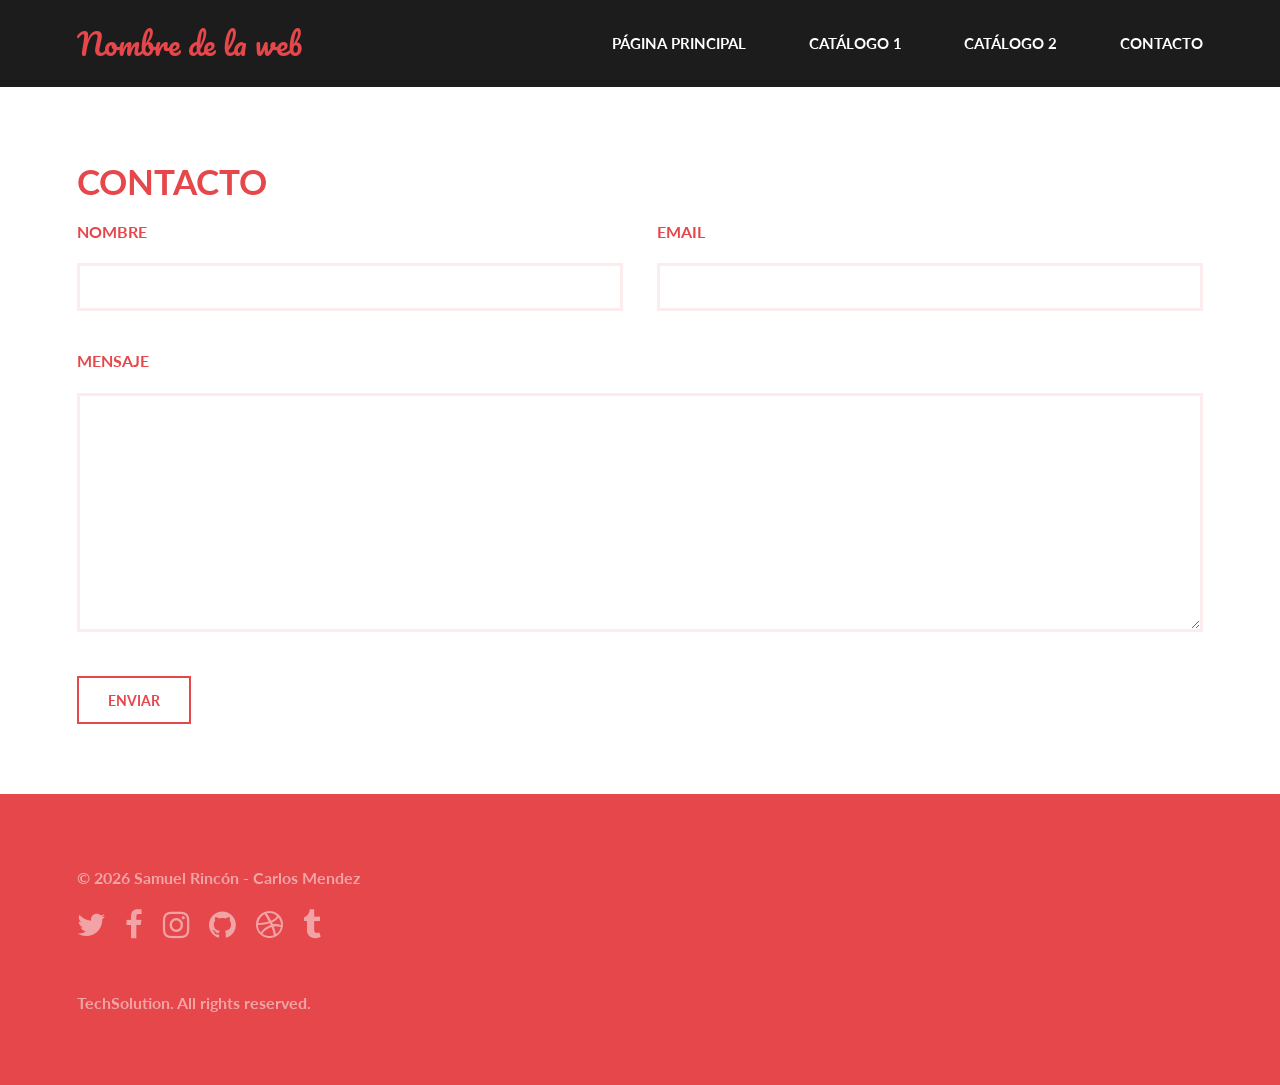
==== commit be29e8ca: "cambio en css y contacto.html" ====
--- a/plantilla/web/contacto.html
+++ b/plantilla/web/contacto.html
@@ -56,7 +56,7 @@
 		<footer id="footer">
 			<div class="inner">
 				<div class="copyright">
-					&copy; 202X Integrantes del grupo
+					&copy; 2026  Samuel Rincón - Carlos Mendez
 					<ul class="icons">
 						<li><a href="#" class="icon fa-twitter"><span class="label">Twitter</span></a></li>
 						<li><a href="#" class="icon fa-facebook"><span class="label">Facebook</span></a></li>
@@ -65,7 +65,7 @@
 						<li><a href="#" class="icon fa-dribbble"><span class="label">Dribbble</span></a></li>
 						<li><a href="#" class="icon fa-tumblr"><span class="label">Tumblr</span></a></li>
 					</ul>
-					Datos de la empresa o asosciación
+					TechSolution. All rights reserved.
 				</div>
 			</div>
 		</footer>
--- a/plantilla/assets/css/main.css
+++ b/plantilla/assets/css/main.css
@@ -16,6 +16,7 @@
 		font-size: 100%;
 		font: inherit;
 		vertical-align: baseline;
+		font-weight: bold;
 	}
 
 	article, aside, details, figcaption, figure, footer, header, hgroup, menu, nav, section {
@@ -2376,6 +2377,7 @@
 			display: block;
 			margin: 0 0 2em 0;
 			width: 100%;
+			box-shadow:#e5474b 2px 0px 10px;
 		}
 
 			.image.fit img {
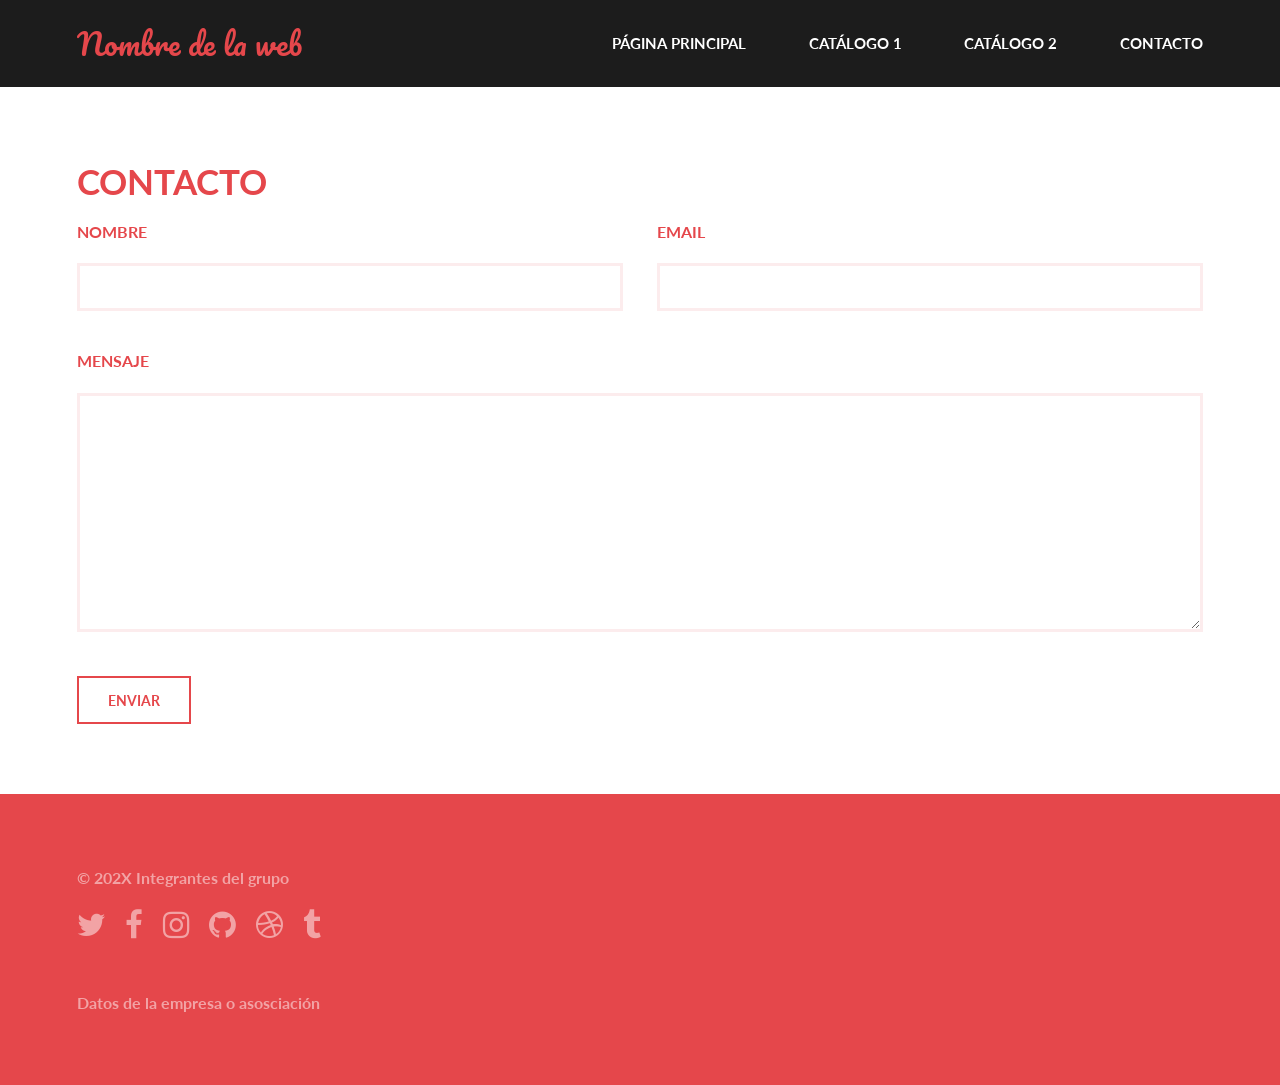
==== commit 76ce3971: "Actualizacion en XML, XSL y Plantillas, todo ello para el HTML y página web" ====
--- a/plantilla/web/contacto.html
+++ b/plantilla/web/contacto.html
@@ -4,77 +4,80 @@
 	Proyecto dirigido a la validación, formateo y transformación de documentos XML
 -->
 <html lang="es">
-	<head>
-		<title>UD6: Proyecto dirigido a la validación, formateo y transformación de documentos XML</title>
-		<meta charset="utf-8" />
-		<meta name="viewport" content="width=device-width, initial-scale=1, user-scalable=no" />
-		<link rel="stylesheet" href="../assets/css/main.css" />
-	</head>
-	<body>
 
-		<!-- Header -->
-		<header id="header">
-			<div class="inner">
-				<a href="../index.html" class="logo">Nombre de la web</a>
-				<nav id="nav">
-					<a href="../index.html">Página Principal</a>
-					<a href="catalogo_1.html">Catálogo 1</a>
-					<a href="catalogo_2.html">Catálogo 2</a>
-					<a href="#">Contacto</a>
-				</nav>
+<head>
+	<title>UD6: Proyecto dirigido a la validación, formateo y transformación de documentos XML</title>
+	<meta charset="utf-8" />
+	<meta name="viewport" content="width=device-width, initial-scale=1, user-scalable=no" />
+	<link rel="stylesheet" href="../assets/css/main.css" />
+</head>
+
+<body>
+
+	<!-- Header -->
+	<header id="header">
+		<div class="inner">
+			<a href="../index.html" class="logo">Nombre de la web</a>
+			<nav id="nav">
+				<a href="../index.html">Página Principal</a>
+				<a href="../xml/PlantillaCatalogo3.xml">Catálogo 1</a>
+				<a href="../xml/PlantillaCatalogo4.xml">Catálogo 2</a>
+				<a href="#">Contacto</a>
+			</nav>
+		</div>
+	</header>
+	<a href="#menu" class="navPanelToggle"><span class="fa fa-bars"></span></a>
+
+	<!-- Main -->
+	<section id="main">
+		<div class="inner">
+			<header>
+				<h1>Contacto</h1>
+			</header>
+			<form method="post" action="#">
+				<div class="field half first">
+					<label for="name">Nombre</label>
+					<input type="text" name="name" id="name" />
+				</div>
+				<div class="field half">
+					<label for="email">Email</label>
+					<input type="text" name="email" id="email" />
+				</div>
+				<div class="field">
+					<label for="message">Mensaje</label>
+					<textarea name="message" id="message" rows="6"></textarea>
+				</div>
+				<ul class="actions">
+					<li><input type="submit" value="Enviar" class="alt" /></li>
+				</ul>
+			</form>
+		</div>
+	</section>
+
+	<!-- Footer -->
+	<footer id="footer">
+		<div class="inner">
+			<div class="copyright">
+				&copy; 202X Integrantes del grupo
+				<ul class="icons">
+					<li><a href="#" class="icon fa-twitter"><span class="label">Twitter</span></a></li>
+					<li><a href="#" class="icon fa-facebook"><span class="label">Facebook</span></a></li>
+					<li><a href="#" class="icon fa-instagram"><span class="label">Instagram</span></a></li>
+					<li><a href="#" class="icon fa-github"><span class="label">Github</span></a></li>
+					<li><a href="#" class="icon fa-dribbble"><span class="label">Dribbble</span></a></li>
+					<li><a href="#" class="icon fa-tumblr"><span class="label">Tumblr</span></a></li>
+				</ul>
+				Datos de la empresa o asosciación
 			</div>
-		</header>
-		<a href="#menu" class="navPanelToggle"><span class="fa fa-bars"></span></a>
+		</div>
+	</footer>
 
-		<!-- Main -->
-		<section id="main" >
-			<div class="inner">
-				<header>
-					<h1>Contacto</h1>
-				</header>
-				<form method="post" action="#">
-					<div class="field half first">
-						<label for="name">Nombre</label>
-						<input type="text" name="name" id="name" />
-					</div>
-					<div class="field half">
-						<label for="email">Email</label>
-						<input type="text" name="email" id="email" />
-					</div>
-					<div class="field">
-						<label for="message">Mensaje</label>
-						<textarea name="message" id="message" rows="6"></textarea>
-					</div>
-					<ul class="actions">
-						<li><input type="submit" value="Enviar" class="alt" /></li>
-					</ul>
-				</form>
-			</div>
-		</section>
+	<!-- Scripts -->
+	<script src="../assets/js/jquery.min.js"></script>
+	<script src="../assets/js/skel.min.js"></script>
+	<script src="../assets/js/util.js"></script>
+	<script src="../assets/js/main.js"></script>
 
-		<!-- Footer -->
-		<footer id="footer">
-			<div class="inner">
-				<div class="copyright">
-					&copy; 2026  Samuel Rincón - Carlos Mendez
-					<ul class="icons">
-						<li><a href="#" class="icon fa-twitter"><span class="label">Twitter</span></a></li>
-						<li><a href="#" class="icon fa-facebook"><span class="label">Facebook</span></a></li>
-						<li><a href="#" class="icon fa-instagram"><span class="label">Instagram</span></a></li>
-						<li><a href="#" class="icon fa-github"><span class="label">Github</span></a></li>
-						<li><a href="#" class="icon fa-dribbble"><span class="label">Dribbble</span></a></li>
-						<li><a href="#" class="icon fa-tumblr"><span class="label">Tumblr</span></a></li>
-					</ul>
-					TechSolution. All rights reserved.
-				</div>
-			</div>
-		</footer>
+</body>
 
-		<!-- Scripts -->
-		<script src="../assets/js/jquery.min.js"></script>
-		<script src="../assets/js/skel.min.js"></script>
-		<script src="../assets/js/util.js"></script>
-		<script src="../assets/js/main.js"></script>
-
-	</body>
 </html>
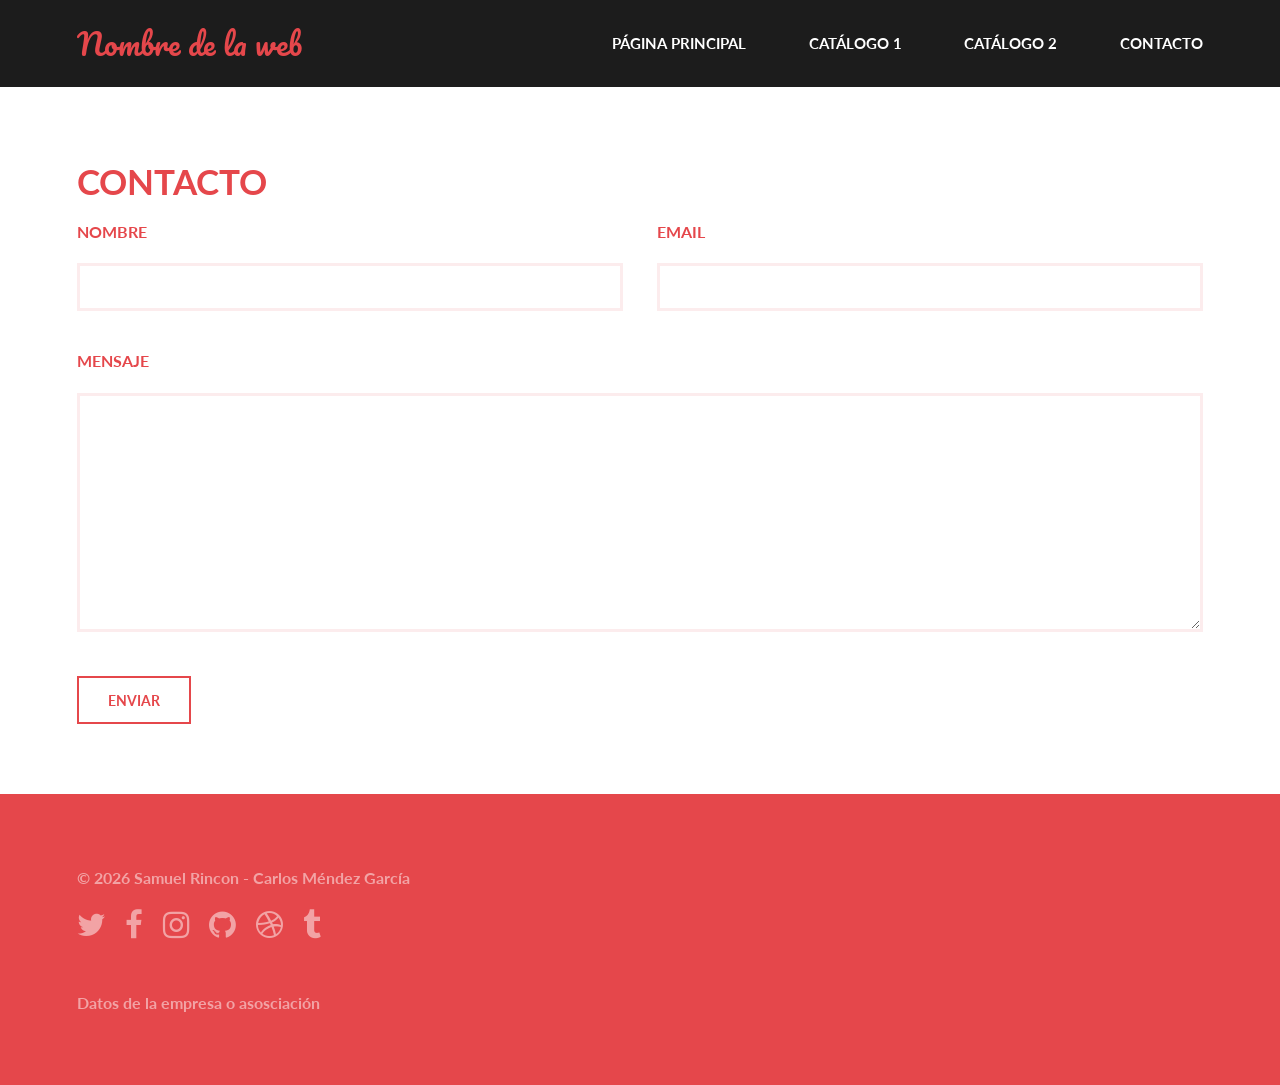
==== commit f801e8ff: "Borrado de elementos de plantilla innecesarios, mejora en el texto de la pagina web, y movimiento en" ====
--- a/plantilla/web/contacto.html
+++ b/plantilla/web/contacto.html
@@ -58,7 +58,7 @@
 	<footer id="footer">
 		<div class="inner">
 			<div class="copyright">
-				&copy; 202X Integrantes del grupo
+				&copy; 2026 Samuel Rincon - Carlos Méndez García
 				<ul class="icons">
 					<li><a href="#" class="icon fa-twitter"><span class="label">Twitter</span></a></li>
 					<li><a href="#" class="icon fa-facebook"><span class="label">Facebook</span></a></li>
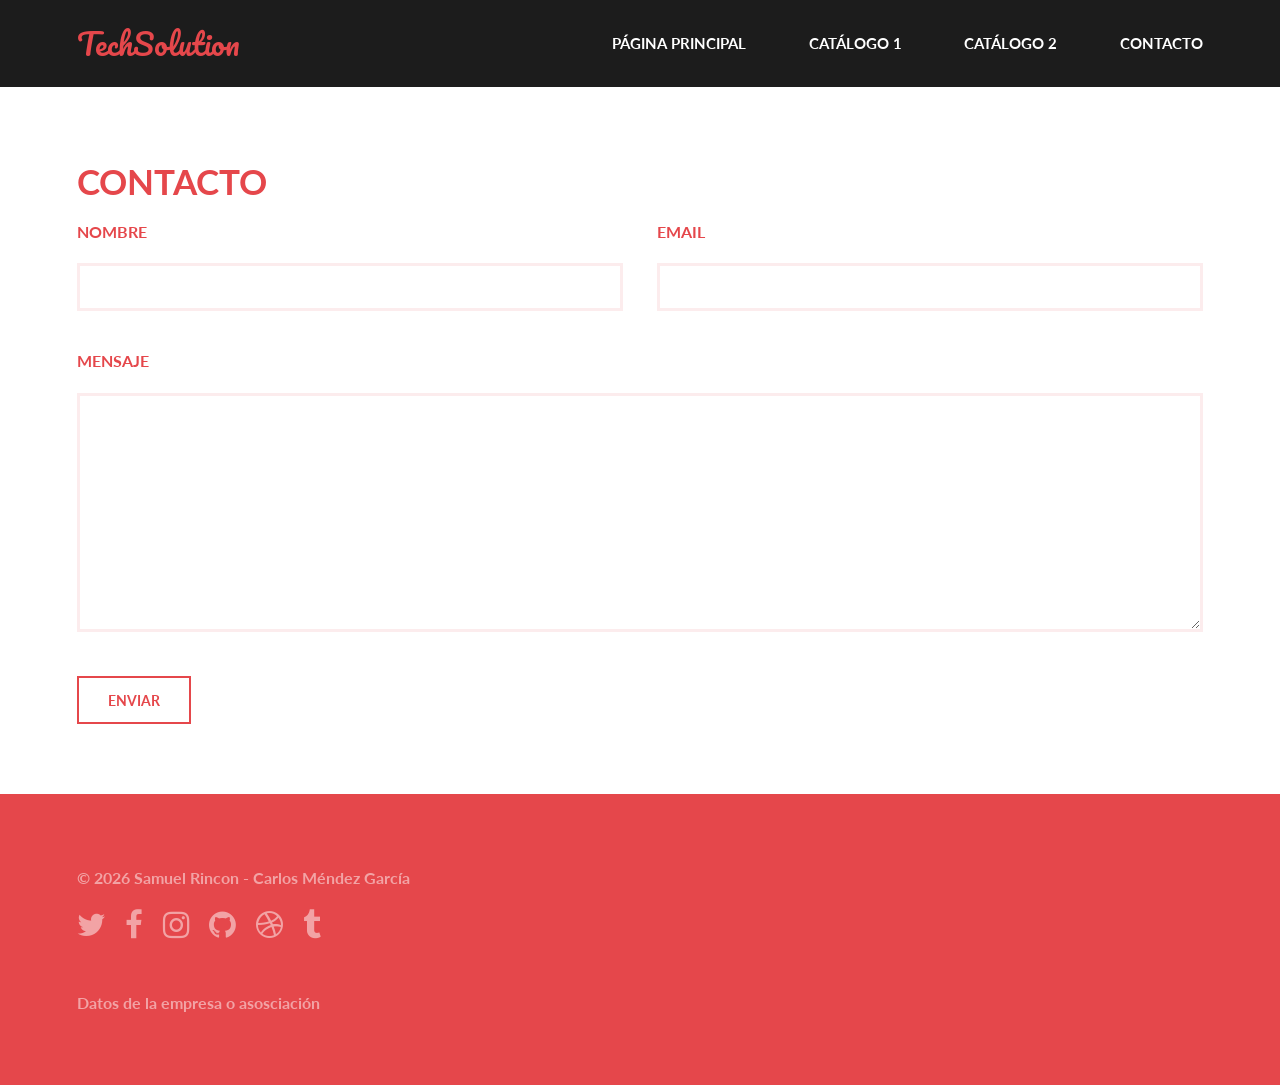
==== commit 1c469da2: "ultimo cambio contacto" ====
--- a/plantilla/web/contacto.html
+++ b/plantilla/web/contacto.html
@@ -17,7 +17,7 @@
 	<!-- Header -->
 	<header id="header">
 		<div class="inner">
-			<a href="../index.html" class="logo">Nombre de la web</a>
+			<a href="../index.html" class="logo">TechSolution</a>
 			<nav id="nav">
 				<a href="../index.html">Página Principal</a>
 				<a href="../xml/PlantillaCatalogo3.xml">Catálogo 1</a>
--- a/plantilla/assets/css/main.css
+++ b/plantilla/assets/css/main.css
@@ -3975,4 +3975,21 @@
 				padding: 2em 0 0.1em 0;
 			}
 
-		}+		}
+
+	.productos{
+		
+		text-align: center;	
+		gap: 20px;
+	}	
+	.productos img{
+		width: 210px;
+		height: 190px;
+		object-fit: cover;
+		border-radius: 10px;
+		box-shadow: 0 0 10px rgba(0,0,0,0.3);
+		transition: transform 0.3s ease;
+	}
+	.productos img:hover{
+		transform: scale(1.05);
+	}
